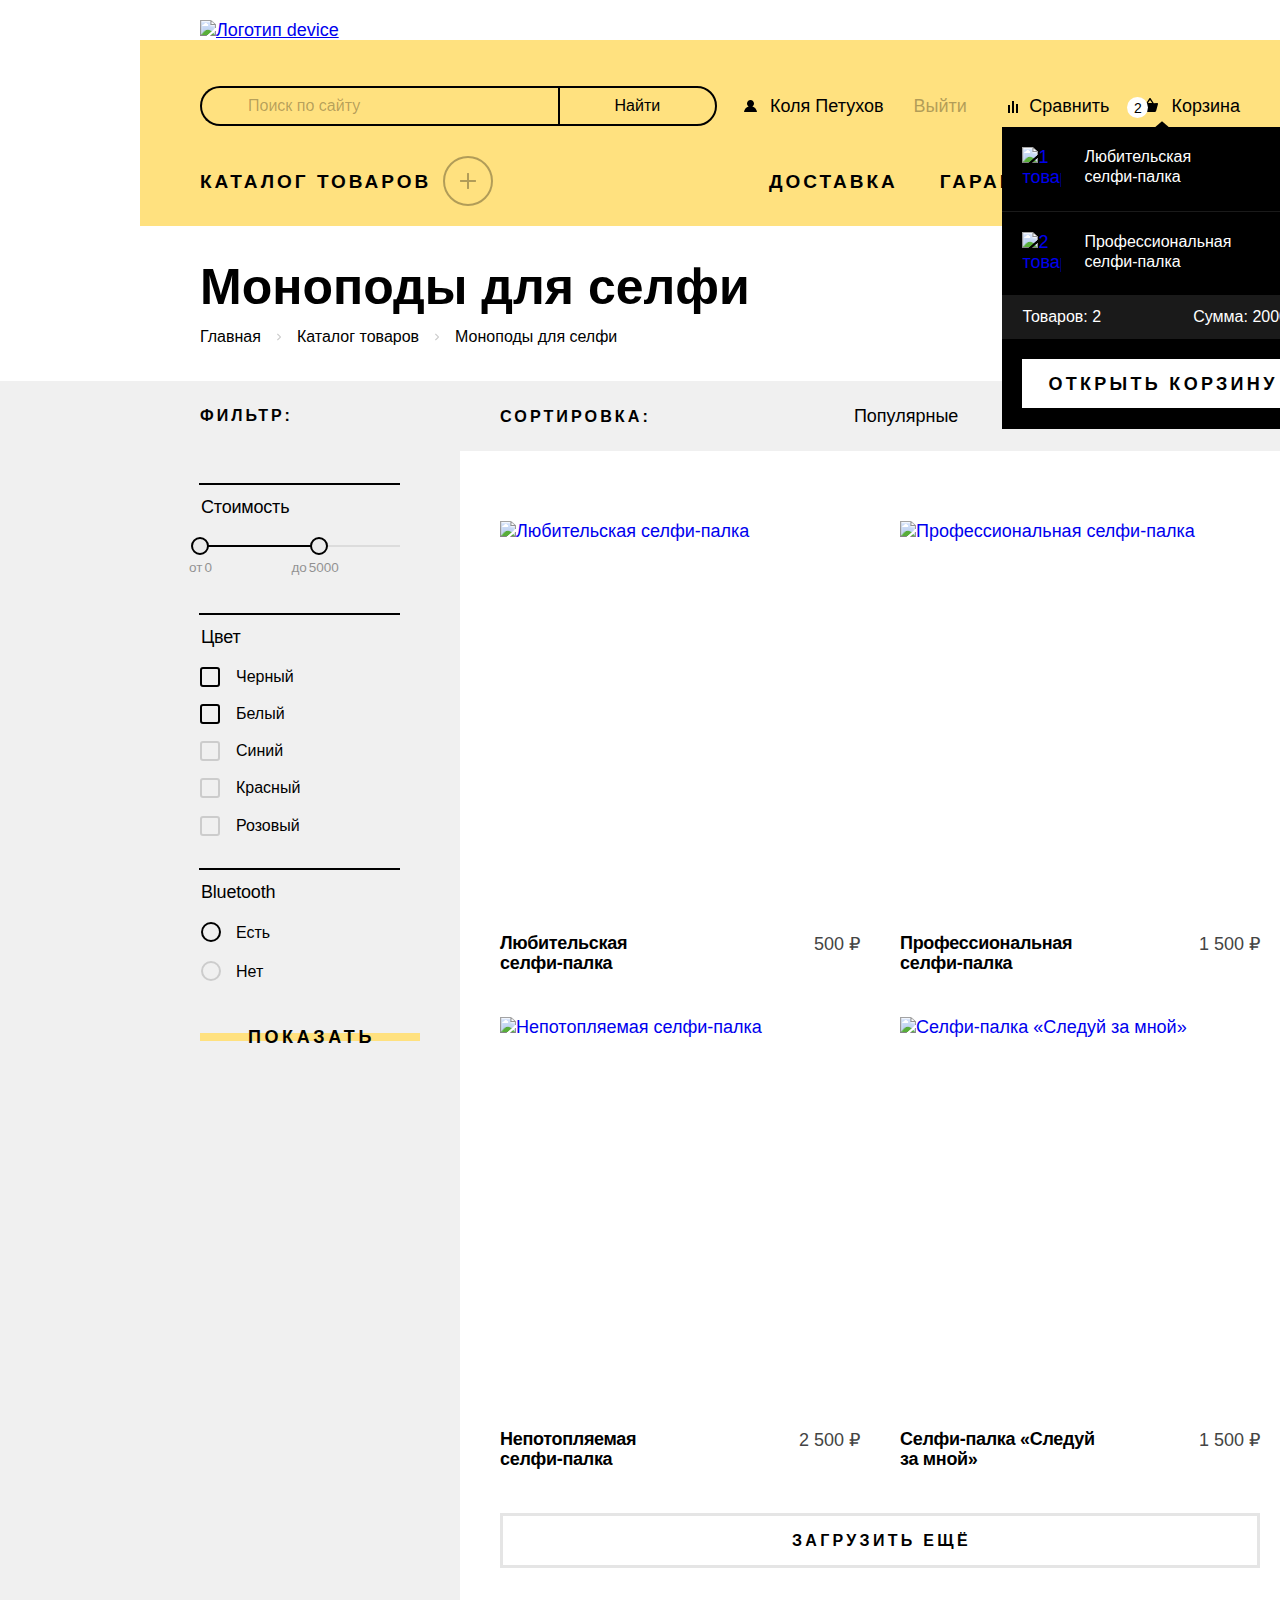
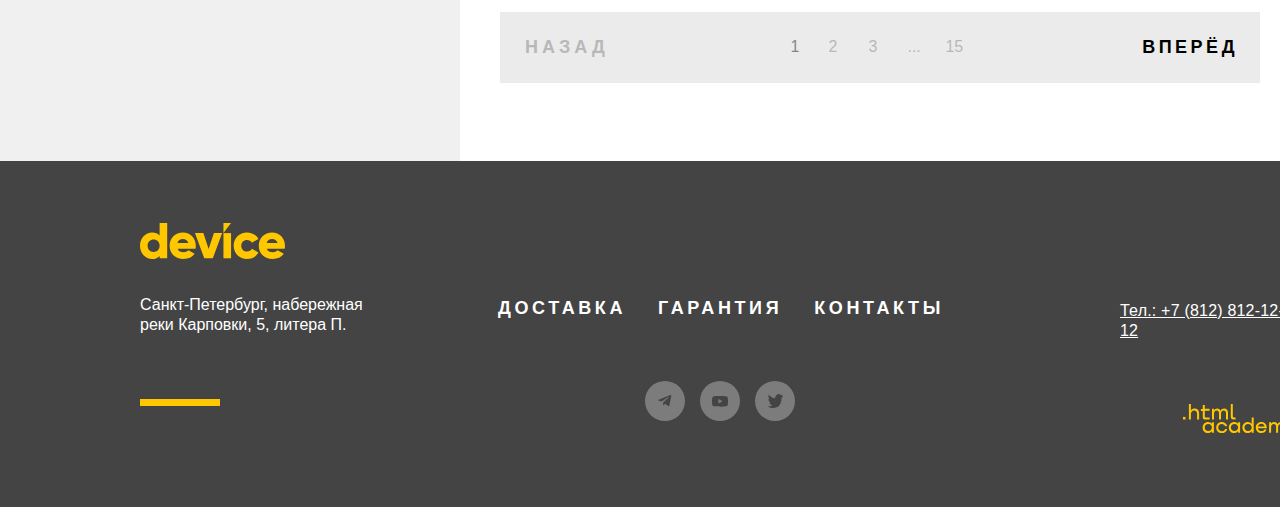
==== catalog.html @ 12e23ed6 "выровнил страницу каталога, модальное окно и поповер" ====
<!DOCTYPE html>
<html lang="ru">
  <head>
    <meta charset="UTF-8" />
    <title>Каталог</title>
    <link rel="stylesheet" href="styles/styles.css" />
    <link
      rel="icon"
      type="image/png"
      sizes="32x32"
      href="images/favicon-32x32.png"
    />
  </head>
  <body>
    <!-- Шапка сайта -->
    <div class="container">
      <header class="header catalog-header">
        <nav class="navigation">
          <a class="header-logo" href="index.html">
            <img
              src="images/logo-device.svg"
              width="145"
              height="36"
              alt="Логотип device"
            />
          </a>

          <!-- Поиск в меню -->
          <div class="first-menu-container">
            <form
              class="form-menu"
              action="https://echo.htmlacademy.ru/"
              method="post"
              autocomplete="off"
            >
              <input
                class="search-menu"
                type="search"
                placeholder="Поиск по сайту"
                name="search-menu"
                required
              />
              <button class="search-button" type="submit">Найти</button>
            </form>

            <!-- Войти -->
            <ul class="sign-in-list">
              <li class="sign-in-item">
                <a class="sign-in-link" href="#">
                  <svg
                    class="sign-in-icon"
                    width="13"
                    height="12"
                    viewBox="0 0 13 12"
                    fill="none"
                    xmlns="http://www.w3.org/2000/svg"
                    aria-label="Войти"
                  >
                    <path
                      d="M0 12H13C12.8 9.4 10.9 7.2 8.3 6.5C9.3 5.9 10 4.8 10 3.5C10 1.6 8.4 0 6.5 0C4.6 0 3 1.6 3 3.5C3 4.8 3.7 5.9 4.7 6.5C2.1 7.2 0.2 9.4 0 12Z"
                      fill="black"
                    />
                  </svg>
                  <span>Коля Петухов</span>
                </a>
              </li>
              <li class="sign-in-item">
                <a class="sign-in-link" href="#">Выйти</a>
              </li>
            </ul>

            <!-- Пользовательское меню -->
            <ul class="user-menu-list catalog--user-menu-list">
              <li class="user-menu-item">
                <a class="user-menu-link" href="#">
                  <svg
                    class="user-menu-icon"
                    width="10"
                    height="12"
                    viewBox="0 0 10 12"
                    fill="none"
                    xmlns="http://www.w3.org/2000/svg"
                    aria-label="Сравнить"
                  >
                    <path d="M6 0H4V12H6V0Z" fill="black" />
                    <path d="M2 4H0V12H2V4Z" fill="black" />
                    <path d="M10 3H8V12H10V3Z" fill="black" />
                  </svg>
                  <span class="user-menu-word">Сравнить</span>
                </a>
              </li>
              <li class="user-menu-item">
                <a class="user-menu-link" href="#">
                  <svg
                    class="user-menu-icon"
                    width="16"
                    height="14"
                    viewBox="0 0 16 14"
                    fill="none"
                    xmlns="http://www.w3.org/2000/svg"
                    aria-label="Корзина"
                  >
                    <path
                      d="M15.3 5L11.8 5.2L8.6 0.3C8.5 0.1 8.2 0 8 0C7.8 0 7.5 0.1 7.4 0.3L4.2 5.2H0.7C0.3 5.2 0 5.5 0 5.9C0 6 0 6 0 6.1L1.9 12.9C2.1 13.6 2.6 14 3.3 14H12.7C13.4 14 13.9 13.6 14.1 12.9L16 6C16 5.9 16 5.9 16 5.8C16 5.4 15.7 5 15.3 5ZM8 1.9L10.2 5.1H5.9L8 1.9Z"
                      fill="black"
                    />
                  </svg>
                  <span class="user-menu-word">Корзина</span>
                </a>

                <!-- Поповер корзины -->
                <div class="popover popover-cart popover-open">
                  <svg
                    class="popover-arrow"
                    width="14"
                    height="7"
                    viewBox="0 0 14 7"
                    fill="none"
                    xmlns="http://www.w3.org/2000/svg"
                    aria-label="стрелка поповера"
                  >
                    <path
                      d="M14 6.16675H0L7 0.166748L14 6.16675Z"
                      fill="black"
                    />
                  </svg>
                  <div class="popover-content">
                    <ul class="cart-items-list">
                      <li class="cart-item">
                        <a class="cart-link" href="#">
                          <img
                            class="cart-image"
                            src="images/product/product-1.jpg"
                            width="39"
                            height="42"
                            alt="1 товар"
                          />
                          <h2 class="cart-item-text">
                            Любительская селфи-палка
                          </h2>
                        </a>
                        <button class="cart-button-close" type="button">
                          <svg
                            width="10"
                            height="10"
                            viewBox="0 0 10 11"
                            fill="none"
                            xmlns="http://www.w3.org/2000/svg"
                            aria-label="убрать товар"
                          >
                            <path
                              d="M10 1.07584L9.09091 0.166748L5 4.25766L0.909091 0.166748L0 1.07584L4.09091 5.16675L0 9.25766L0.909091 10.1667L5 6.07584L9.09091 10.1667L10 9.25766L5.90909 5.16675L10 1.07584Z"
                              fill="white"
                            />
                          </svg>
                        </button>
                      </li>
                      <li class="cart-item">
                        <a class="cart-link" href="#">
                          <img
                            class="cart-image"
                            src="images/product/product-2.jpg"
                            width="39"
                            height="42"
                            alt="2 товар"
                          />
                          <h2 class="cart-item-text">
                            Профессиональная селфи-палка
                          </h2>
                        </a>
                        <button class="cart-button-close" type="button">
                          <svg
                            width="10"
                            height="10"
                            viewBox="0 0 10 11"
                            fill="none"
                            xmlns="http://www.w3.org/2000/svg"
                            aria-label="убрать товар"
                          >
                            <path
                              d="M10 1.07584L9.09091 0.166748L5 4.25766L0.909091 0.166748L0 1.07584L4.09091 5.16675L0 9.25766L0.909091 10.1667L5 6.07584L9.09091 10.1667L10 9.25766L5.90909 5.16675L10 1.07584Z"
                              fill="white"
                            />
                          </svg>
                        </button>
                      </li>
                    </ul>
                    <div class="popover-result">
                      <span class="popover-product">Товаров: 2</span>
                      <span class="popover-price">Сумма: 2000 ₽</span>
                    </div>
                    <div class="open-basket">
                      <a class="popover-button" href="#">Открыть корзину</a>
                    </div>
                  </div>
                </div>
              </li>
            </ul>
          </div>

          <!-- посмотреть еще товары -->
          <div class="second-menu-container">
            <ul class="toggler-list">
              <li class="toggler-item">
                <a class="toggler-link" href="#">
                  <span class="toggler-name">Каталог товаров</span>
                  <svg
                    class="toggler-icon"
                    width="16"
                    height="16"
                    viewBox="0 0 16 16"
                    fill="none"
                    xmlns="http://www.w3.org/2000/svg"
                    aria-label="посмотреть каталог товаров"
                  >
                    <path d="M16 7H9V0H7V7H0V9H7V16H9V9H16V7Z" fill="black" />
                  </svg>
                </a>
                <!-- подменю -->
                <div class="submenu-wrapper">
                  <ul class="submenu-list">
                    <li class="submenu-item">
                      <a class="submenu-link" href="#"
                        >Виртуальная реальность</a
                      >
                    </li>
                    <li class="submenu-item">
                      <a class="submenu-link" href="catalog.html">
                        Моноподы для селфи
                      </a>
                    </li>
                    <li class="submenu-item">
                      <a class="submenu-link" href="#">Экшн-камеры</a>
                    </li>
                  </ul>
                  <ul class="submenu-list">
                    <li class="submenu-item">
                      <a class="submenu-link" href="#"> Фитнес-браслеты </a>
                    </li>
                    <li class="submenu-item">
                      <a class="submenu-link" href="#">Умные часы</a>
                    </li>
                  </ul>
                  <ul class="submenu-list">
                    <li class="submenu-item">
                      <a class="submenu-link" href="#">Квадрокоптеры</a>
                    </li>
                  </ul>
                </div>
              </li>
            </ul>

            <!-- Меню навигации -->
            <ul class="navigation-menu catalog--navigation-menu">
              <li class="navigation-item">
                <a class="navigation-link" href="#">Доставка</a>
              </li>
              <li class="navigation-item">
                <a class="navigation-link" href="#">Гарантия</a>
              </li>
              <li class="navigation-item">
                <a class="navigation-link" href="#">Контакты</a>
              </li>
            </ul>
          </div>
        </nav>
      </header>
    </div>

    <!-- Основная структура страницы -->
    <main class="main main-inner">
      <!-- Каталог моноподы для селфи -->
      <header class="inner-header">
        <div class="container container-breadcrumbs">
          <!-- Хлебные крошки -->
          <h1 class="inner-header-title">Моноподы для селфи</h1>
          <ul class="breadcrumbs">
            <li class="breadcrumbs-item">
              <a class="breadcrumbs-link" href="index.html">Главная</a>
              <svg
                class="breadcrumbs-arrow"
                width="4"
                height="8"
                viewBox="0 0 4 8"
                fill="none"
                xmlns="http://www.w3.org/2000/svg"
                aria-label="стрелка на находящийся странице"
              >
                <g opacity="0.2" clip-path="url(#clip0_42087_364)">
                  <path
                    d="M3.79999 3.59995L0.799994 0.599951C0.599994 0.399951 0.299994 0.399951 0.0999939 0.599951C-6.10203e-06 0.799951 -6.10203e-06 1.19995 0.0999939 1.39995L2.69999 3.99995L0.0999939 6.59995C-6.10203e-06 6.79995 -6.10203e-06 7.09995 0.0999939 7.29995C0.199994 7.39995 0.399994 7.49995 0.499994 7.49995C0.599994 7.49995 0.799994 7.39995 0.899994 7.39995L3.89999 4.39995C3.89999 4.29995 3.99999 4.09995 3.99999 3.99995C3.99999 3.89995 3.89999 3.69995 3.79999 3.59995Z"
                    fill="black"
                  />
                </g>
                <defs>
                  <clipPath id="clip0_42087_364">
                    <rect
                      width="4"
                      height="7"
                      fill="white"
                      transform="translate(0 0.5)"
                    />
                  </clipPath>
                </defs>
              </svg>
            </li>
            <li class="breadcrumbs-item">
              <a class="breadcrumbs-link" href="#">Каталог товаров</a>
              <svg
                class="breadcrumbs-arrow"
                width="4"
                height="8"
                viewBox="0 0 4 8"
                fill="none"
                xmlns="http://www.w3.org/2000/svg"
                aria-label="стрелка на находящийся странице"
              >
                <g opacity="0.2" clip-path="url(#clip0_42087_364)">
                  <path
                    d="M3.79999 3.59995L0.799994 0.599951C0.599994 0.399951 0.299994 0.399951 0.0999939 0.599951C-6.10203e-06 0.799951 -6.10203e-06 1.19995 0.0999939 1.39995L2.69999 3.99995L0.0999939 6.59995C-6.10203e-06 6.79995 -6.10203e-06 7.09995 0.0999939 7.29995C0.199994 7.39995 0.399994 7.49995 0.499994 7.49995C0.599994 7.49995 0.799994 7.39995 0.899994 7.39995L3.89999 4.39995C3.89999 4.29995 3.99999 4.09995 3.99999 3.99995C3.99999 3.89995 3.89999 3.69995 3.79999 3.59995Z"
                    fill="black"
                  />
                </g>
                <defs>
                  <clipPath id="clip0_42087_364">
                    <rect
                      width="4"
                      height="7"
                      fill="white"
                      transform="translate(0 0.5)"
                    />
                  </clipPath>
                </defs>
              </svg>
            </li>
            <li class="breadcrumbs-item">
              <a class="breadcrumbs-link" href="#">Моноподы для селфи</a>
              <svg
                class="breadcrumbs-arrow"
                width="4"
                height="8"
                viewBox="0 0 4 8"
                fill="none"
                xmlns="http://www.w3.org/2000/svg"
                aria-label="стрелка на находящийся странице"
              >
                <g opacity="0.2" clip-path="url(#clip0_42087_364)">
                  <path
                    d="M3.79999 3.59995L0.799994 0.599951C0.599994 0.399951 0.299994 0.399951 0.0999939 0.599951C-6.10203e-06 0.799951 -6.10203e-06 1.19995 0.0999939 1.39995L2.69999 3.99995L0.0999939 6.59995C-6.10203e-06 6.79995 -6.10203e-06 7.09995 0.0999939 7.29995C0.199994 7.39995 0.399994 7.49995 0.499994 7.49995C0.599994 7.49995 0.799994 7.39995 0.899994 7.39995L3.89999 4.39995C3.89999 4.29995 3.99999 4.09995 3.99999 3.99995C3.99999 3.89995 3.89999 3.69995 3.79999 3.59995Z"
                    fill="black"
                  />
                </g>
                <defs>
                  <clipPath id="clip0_42087_364">
                    <rect
                      width="4"
                      height="7"
                      fill="white"
                      transform="translate(0 0.5)"
                    />
                  </clipPath>
                </defs>
              </svg>
            </li>
          </ul>
        </div>
      </header>

      <!-- Фильтр каталога -->
      <section class="catalog-products">
        <div class="container catalog-products-container">
          <div class="filter-container">
            <h2 class="filter-title">Фильтр:</h2>
            <form
              class="form-filter"
              action="https://echo.htmlacademy.ru/"
              method="post"
            >
              <fieldset class="filter-group">
                <legend class="filter-group-title">Стоимость</legend>
                <div class="range">
                  <div class="range-scale">
                    <div class="range-bar" style="left: 0px; width: 119px">
                      <button class="range-toggle toggle-min" type="button">
                        <span class="visually-hidden"
                          >Изменить минимальную цену.</span
                        >
                      </button>
                      <button class="range-toggle toggle-max" type="button">
                        <span class="visually-hidden"
                          >Изменить максимальную цену.</span
                        >
                      </button>
                    </div>
                  </div>

                  <div class="range-wrapper-inputs">
                    <label class="catalog-filter-label">
                      от
                      <input
                        class="range-input"
                        type="number"
                        value="0"
                        name="min-price"
                      />
                    </label>
                    <label class="catalog-filter-label">
                      до
                      <input
                        class="range-input"
                        type="number"
                        value="5000"
                        name="max-price"
                      />
                    </label>
                  </div>
                </div>
              </fieldset>

              <fieldset class="filter-group">
                <legend class="filter-group-title">Цвет</legend>
                <ul class="filter-color-list">
                  <li class="filter-color-item">
                    <label class="control">
                      <input
                        class="control-input"
                        type="checkbox"
                        name="black"
                        checked
                      />
                      <span class="control-mark"></span>
                      <span class="control-label">Черный</span>
                    </label>
                  </li>
                  <li class="filter-color-item">
                    <label class="control">
                      <input
                        class="control-input"
                        type="checkbox"
                        name="white"
                        checked
                      />
                      <span class="control-mark"></span>
                      <span class="control-label">Белый</span>
                    </label>
                  </li>
                  <li class="filter-color-item">
                    <label class="control">
                      <input
                        class="control-input"
                        type="checkbox"
                        name="blue"
                      />
                      <span class="control-mark"></span>
                      <span class="control-label">Синий</span>
                    </label>
                  </li>
                  <li class="filter-color-item">
                    <label class="control">
                      <input class="control-input" type="checkbox" name="red" />
                      <span class="control-mark"></span>
                      <span class="control-label">Красный</span>
                    </label>
                  </li>
                  <li class="filter-color-item">
                    <label class="control">
                      <input
                        class="control-input"
                        type="checkbox"
                        name="pink"
                      />
                      <span class="control-mark"></span>
                      <span class="control-label">Розовый</span>
                    </label>
                  </li>
                </ul>
              </fieldset>

              <fieldset class="filter-group">
                <legend class="filter-group-title">Bluetooth</legend>
                <ul class="filter-bluetooth-list">
                  <li class="filter-bluetooth-item">
                    <label class="control">
                      <input
                        class="control-input control-input-bluetooth"
                        type="radio"
                        name="bluetooth"
                        value="Есть"
                        checked
                      />
                      <span class="control-switch"></span>
                      <span class="control-label">Есть</span>
                    </label>
                  </li>
                  <li class="filter-bluetooth-item">
                    <label class="control">
                      <input
                        class="control-input control-input-bluetooth"
                        type="radio"
                        name="bluetooth"
                        value="Нет"
                      />
                      <span class="control-switch"></span>
                      <span class="control-label">Нет</span>
                    </label>
                  </li>
                </ul>
              </fieldset>
              <button class="button-filter button--animated" type="submit">
                <span>Показать</span>
              </button>
            </form>
          </div>

          <!-- Сортировка товаров -->
          <div class="catalog-right-column">
            <div class="sorting-container">
              <h2 class="sorting-title">Сортировка:</h2>
              <div class="select sorting-type">
                <select class="select-control" aria-label="Сортировка">
                  <option value="popular">Популярные</option>
                  <option value="cheap">Дешевые</option>
                  <option value="expensive">Дорогие</option>
                </select>
              </div>

              <div class="sorting-container-buttons">
                <a class="button-prev" href="#">
                  <span class="visually-hidden">Назад</span>
                  <svg
                    width="12"
                    height="10"
                    viewBox="0 0 12 10"
                    fill="none"
                    xmlns="http://www.w3.org/2000/svg"
                    aria-label="назад"
                  >
                    <path d="M6 0L11.5 10H0.5" fill="black" />
                  </svg>
                </a>
                <a class="button-next" href="#">
                  <span class="visually-hidden">Вперед</span>
                  <svg
                    width="12"
                    height="10"
                    viewBox="0 0 12 10"
                    fill="none"
                    xmlns="http://www.w3.org/2000/svg"
                    aria-label="вперед"
                  >
                    <path d="M6 10L0.499999 9.61651e-07L11.5 0" fill="black" />
                  </svg>
                </a>
              </div>
            </div>

            <!-- Различные товары -->
            <div class="product-container">
              <ul class="product-list">
                <li class="product-card">
                  <a class="product-link" href="#">
                    <img
                      class="product-image"
                      src="images/product/product-1.jpg"
                      width="360"
                      height="380"
                      alt="Любительская селфи-палка"
                      decoding="async"
                    />
                    <div class="overlay--product">
                      <span class="button-image-product button--animated">
                        Подробнее
                      </span>
                    </div>

                    <h3 class="product-title">
                      Любительская<br />
                      селфи-палка
                    </h3>

                    <span class="product-card-price">500 ₽</span>
                  </a>
                </li>
                <li class="product-card">
                  <a class="product-link" href="#">
                    <img
                      class="product-image"
                      src="images/product/product-2.jpg"
                      width="360"
                      height="380"
                      alt="Профессиональная селфи-палка"
                      decoding="async"
                    />
                    <div class="overlay--product">
                      <span class="button-image-product button--animated">
                        Подробнее
                      </span>
                    </div>

                    <h3 class="product-title">Профессиональная селфи-палка</h3>

                    <span class="product-card-price">1 500 ₽</span>
                  </a>
                </li>
                <li class="product-card">
                  <a class="product-link" href="#">
                    <img
                      class="product-image"
                      src="images/product/product-3.jpg"
                      width="360"
                      height="380"
                      alt="Непотопляемая селфи-палка"
                      decoding="async"
                    />
                    <div class="overlay--product">
                      <span class="button-image-product button--animated">
                        Подробнее
                      </span>
                    </div>

                    <h3 class="product-title">
                      Непотопляемая<br />
                      селфи-палка
                    </h3>

                    <span class="product-card-price">2 500 ₽</span>
                  </a>
                </li>
                <li class="product-card">
                  <a class="product-link" href="#">
                    <img
                      class="product-image"
                      src="images/product/product-4.jpg"
                      width="360"
                      height="380"
                      alt="Селфи-палка «Следуй за мной»"
                      decoding="async"
                    />
                    <div class="overlay--product">
                      <span class="button-image-product button--animated">
                        Подробнее
                      </span>
                    </div>

                    <h3 class="product-title">Селфи-палка «Следуй за мной»</h3>

                    <span class="product-card-price">1 500 ₽</span>
                  </a>
                </li>
              </ul>
              <button class="button product-show-more" type="button">
                <span>Загрузить ещё</span>
              </button>

              <!-- Пагинация -->
              <div class="pagination-container">
                <a class="pagination-prev" href="#">Назад</a>
                <ul class="pagination">
                  <li class="pagination-item">
                    <a class="pagination-current" href="#">1</a>
                  </li>
                  <li class="pagination-item">
                    <a class="pagination-link" href="#">2</a>
                  </li>
                  <li class="pagination-item">
                    <a class="pagination-link" href="#">3</a>
                  </li>
                  <li class="pagination-item">
                    <a class="pagination-link" href="#">...</a>
                  </li>
                  <li class="pagination-item">
                    <a class="pagination-link" href="#">15</a>
                  </li>
                </ul>
                <a class="pagination-next" href="#">Вперёд</a>
              </div>
            </div>
          </div>
        </div>
      </section>
    </main>
    <!-- подвал сайта -->
    <footer class="page-footer">
      <div class="container footer-container">
        <!-- Адрес сайта -->
        <section class="footer-address">
          <h2 class="visually-hidden">Логотип сайта</h2>
          <a class="footer-device-link" href="#">
            <svg
              width="145"
              height="36"
              viewBox="0 0 145 36"
              fill="none"
              xmlns="http://www.w3.org/2000/svg"
              aria-label="Логотип Девайс"
            >
              <path
                d="M27.2187 0V35.3H19.6135V32.9C17.9123 34.8 15.5107 36 12.1083 36C5.50379 36 0 30.2 0 22.7C0 15.2 5.50379 9.4 12.1083 9.4C15.5107 9.4 18.0124 10.6 19.6135 12.5V0H27.2187ZM19.6135 22.7C19.6135 18.9 17.1118 16.5 13.6094 16.5C10.107 16.5 7.60523 18.9 7.60523 22.7C7.60523 26.5 10.107 28.9 13.6094 28.9C17.1118 28.8 19.6135 26.5 19.6135 22.7Z"
                fill="#FFC700"
              />
              <path
                d="M43.7302 29.1999C45.8316 29.1999 47.5328 28.3999 48.5335 27.2999L54.6377 30.7999C52.136 34.1999 48.4334 35.9999 43.6301 35.9999C35.0242 35.9999 29.6205 30.1999 29.6205 22.6999C29.6205 15.1999 35.0242 9.3999 43.0297 9.3999C50.4348 9.3999 55.8385 15.0999 55.8385 22.6999C55.8385 23.7999 55.7385 24.7999 55.5383 25.6999H37.626C38.6267 28.2999 40.9283 29.1999 43.7302 29.1999ZM48.3334 20.0999C47.5328 17.1999 45.2312 16.0999 42.9296 16.0999C40.0276 16.0999 38.1263 17.4999 37.4259 20.0999H48.3334Z"
                fill="#FFC700"
              />
              <path
                d="M82.1564 10.1001L72.85 35.3001H64.2441L54.9377 10.1001H63.3435L68.6471 26.1001L73.9508 10.1001C73.9508 10.1001 82.1564 10.1001 82.1564 10.1001Z"
                fill="#FFC700"
              />
              <path
                d="M83.4574 10.1001H91.0626V35.3001H83.4574V10.1001Z"
                fill="#FFC700"
              />
              <path
                d="M93.6646 22.6999C93.6646 15.1999 99.3685 9.3999 107.074 9.3999C111.977 9.3999 116.28 11.9999 118.482 15.8999L111.877 19.6999C110.976 17.8999 109.175 16.8999 106.974 16.8999C103.671 16.8999 101.27 19.2999 101.27 22.6999C101.27 26.1999 103.671 28.4999 106.974 28.4999C109.175 28.4999 111.077 27.3999 111.877 25.6999L118.482 29.4999C116.38 33.3999 112.077 35.9999 107.074 35.9999C99.3685 35.9999 93.6646 30.1999 93.6646 22.6999Z"
                fill="#FFC700"
              />
              <path
                d="M132.892 29.1999C134.993 29.1999 136.694 28.3999 137.695 27.2999L143.799 30.7999C141.297 34.1999 137.595 35.9999 132.792 35.9999C124.186 35.9999 118.782 30.1999 118.782 22.6999C118.782 15.1999 124.286 9.3999 132.191 9.3999C139.596 9.3999 145 15.0999 145 22.6999C145 23.7999 144.9 24.7999 144.7 25.6999H126.787C127.788 28.2999 130.09 29.1999 132.892 29.1999ZM137.595 20.0999C136.794 17.1999 134.493 16.0999 132.191 16.0999C129.289 16.0999 127.388 17.4999 126.687 20.0999H137.595Z"
                fill="#FFC700"
              />
              <path d="M83.4574 0V10.1L91.0626 0H83.4574Z" fill="#FFC700" />
            </svg>
          </a>
          <address class="footer-address">
            <p class="footer-address-text">
              Санкт-Петербург, набережная реки Карповки, 5, литера П.
            </p>
          </address>

          <div class="yellow-stick"></div>
        </section>
        <!-- Меню подвала -->
        <section class="footer-menu">
          <h2 class="visually-hidden">Меню</h2>
          <ul class="footer-menu-list">
            <li class="footer-menu-item">
              <a class="footer-menu-link" href="#">Доставка</a>
            </li>
            <li class="footer-menu-item">
              <a class="footer-menu-link" href="#">Гарантия</a>
            </li>
            <li class="footer-menu-item">
              <a class="footer-menu-link" href="#">Контакты</a>
            </li>
          </ul>
          <!-- Социальные сети  -->
          <h2 class="visually-hidden">Социальные сети</h2>
          <ul class="footer-social-list">
            <li class="footer-social-item">
              <a
                class="footer-social-link"
                href="https://t.me/htmlacademy"
                rel="nofollow"
              >
                <span class="visually-hidden">Телеграм</span>
                <svg
                  width="14"
                  height="12"
                  viewBox="0 0 14 12"
                  fill="none"
                  xmlns="http://www.w3.org/2000/svg"
                  aria-label="Телеграм"
                >
                  <path
                    d="M12.4431 0.0735832L0.623071 4.63158C-0.183596 4.95558 -0.178929 5.40558 0.475071 5.60625L3.50974 6.55292L10.5311 2.12292C10.8631 1.92092 11.1664 2.02958 10.9171 2.25092L5.2284 7.38492H5.22707L5.2284 7.38558L5.01907 10.5136C5.32574 10.5136 5.46107 10.3729 5.63307 10.2069L7.10707 8.77358L10.1731 11.0382C10.7384 11.3496 11.1444 11.1896 11.2851 10.5149L13.2977 1.02958C13.5037 0.203583 12.9824 -0.170417 12.4431 0.0735832Z"
                    fill="#444444"
                  />
                </svg>
              </a>
            </li>
            <li class="footer-social-item">
              <a
                class="footer-social-link"
                href="https://www.youtube.com/user/htmlacademyru"
                rel="nofollow"
              >
                <span class="visually-hidden">Ютуб</span>
                <svg
                  width="16"
                  height="11"
                  viewBox="0 0 16 11"
                  fill="none"
                  xmlns="http://www.w3.org/2000/svg"
                  aria-label="Ютуб"
                >
                  <path
                    d="M15.6671 1.67464C15.5765 1.35146 15.4 1.05887 15.1564 0.827973C14.9059 0.589975 14.5989 0.41973 14.2644 0.333306C13.0124 0.00330585 7.99641 0.00330593 7.99641 0.00330593C5.9053 -0.0204856 3.8147 0.0841556 1.73641 0.316639C1.40187 0.409448 1.09545 0.583497 0.844411 0.823306C0.597745 1.06064 0.419078 1.35331 0.325745 1.67397C0.10154 2.8818 -0.00739387 4.1082 0.000411455 5.33664C-0.00758854 6.56397 0.101078 7.78997 0.325745 8.99931C0.417078 9.31864 0.595078 9.60997 0.842411 9.84531C1.08974 10.0806 1.39774 10.2506 1.73641 10.3406C3.00508 10.67 7.99641 10.67 7.99641 10.67C10.0902 10.6938 12.1835 10.5892 14.2644 10.3566C14.5989 10.2702 14.9059 10.1 15.1564 9.86197C15.3999 9.63112 15.5762 9.33849 15.6664 9.01531C15.8965 7.80794 16.0083 6.58103 16.0004 5.35197C16.0177 4.11771 15.906 2.88502 15.6671 1.67397V1.67464ZM6.40174 7.61931V3.05464L10.5751 5.33731L6.40174 7.61931Z"
                    fill="#444444"
                  />
                </svg>
              </a>
            </li>
            <li class="footer-social-item">
              <a
                class="footer-social-link"
                href="https://twitter.com/htmlacademy_ru"
                rel="nofollow"
              >
                <span class="visually-hidden">Твиттер</span>
                <svg
                  width="15"
                  height="15"
                  viewBox="0 0 15 15"
                  fill="none"
                  xmlns="http://www.w3.org/2000/svg"
                  aria-label="Твиттер"
                >
                  <path
                    d="M9.7 0.155143C11.2 -0.344857 12.3 0.455143 12.9 1.25514C13.4 1.05514 14 0.855143 14.6 0.655143C14.6 1.45514 14.1 2.05514 13.8 2.25514C14.5 2.45514 15 1.85514 15 1.85514C14.9 2.75514 14.1 3.55514 13.6 3.75514C13.4 10.0551 10.8 14.1551 4.7 14.0551C4.2 14.0551 4.8 14.0551 4.3 14.0551C4 14.0551 0.6 13.6551 0 12.2551C2 12.4551 3.4 11.8551 4.1 11.1551C3.3 10.8551 1.7 10.7551 1.5 8.35514C1.8 8.55514 2 8.65514 2.6 8.55514C1.5 7.75514 0.3 7.05514 0.4 5.05514C0.7 5.35514 1.3 5.55514 1.6 5.45514C1 5.25514 -0.2 2.35514 0.8 0.855143C2.4 2.55514 4.1 4.25514 7.1 4.35514C7.3 2.25514 8.1 0.855143 9.7 0.155143Z"
                    fill="#444444"
                  />
                </svg>
              </a>
            </li>
          </ul>
        </section>
        <!-- Номер телефона -->
        <div class="footer-contacts-phone">
          <h2 class="visually-hidden">Номер телефона</h2>
          <a class="footer-phone" href="tel:88128121212"
            >Тел.: +7 (812) 812-12-12</a
          >
          <h2 class="visually-hidden">Логотип "html academy"</h2>
          <a class="footer-htmlacademy-link" href="index.html">
            <svg
              width="115"
              height="33"
              viewBox="0 0 115 33"
              fill="none"
              xmlns="http://www.w3.org/2000/svg"
              aria-label="Логотип html academy"
            >
              <path d="M0 12.9V15.5H2.5V12.9H0Z" fill="#FFC700" />
              <path
                d="M11.6 4.5C10 4.5 8.8 5.2 8 6.2H7.9V0H5.9V15.5H7.9V10.2C7.9 8.1 9.2 6.6 11.2 6.6C13 6.6 14.1 8 14.1 9.8V15.5H16.1V9.4C16.2 6.4 14.3 4.5 11.6 4.5Z"
                fill="#FFC700"
              />
              <path
                d="M26.6 4.8H21.8V1.1H19.8V4.9H17.9V6.9H19.8V12.9C19.8 14.6 20.8 15.6 22.5 15.6H26.6V13.6H22.9C22.2 13.6 21.8 13.2 21.8 12.5V6.8H26.6V4.8Z"
                fill="#FFC700"
              />
              <path
                d="M41.1 4.6C39.5 4.6 38.2 5.4 37.6 6.7H37.5C36.9 5.5 35.7 4.6 34.1 4.6C32.7 4.6 31.6 5.4 31 6.4H30.9V4.8H29V15.4H31V10C31 8 32 6.5 33.6 6.5C35.1 6.5 36 7.5 36 9.1V15.4H38V9.8C38 7.4 39.4 6.5 40.6 6.5C42.1 6.5 43 7.5 43 9.1V15.4H45V8.9C45.1 6.4 43.6 4.6 41.1 4.6Z"
                fill="#FFC700"
              />
              <path
                d="M47.8 12.7C47.8 14.4 48.8 15.4 50.6 15.4H52.6V13.4H50.9C50.2 13.4 49.8 13 49.8 12.3V0H47.8V12.7Z"
                fill="#FFC700"
              />
              <path
                d="M28.9 19.7C28 18.6 26.7 17.9 25 17.9C21.9 17.9 19.6 20.2 19.6 23.5C19.6 26.8 21.9 29.1 25 29.1C26.8 29.1 28 28.3 28.8 27.2H28.9V28.8H30.9V18.2H28.9V19.7ZM25.3 27.1C23.1 27.1 21.7 25.5 21.7 23.5C21.7 21.5 23.1 19.9 25.3 19.9C27.5 19.9 28.9 21.5 28.9 23.5C28.9 25.4 27.5 27.1 25.3 27.1Z"
                fill="#FFC700"
              />
              <path
                d="M44.2 22C43.7 19.6 41.6 17.9 38.8 17.9C35.4 17.9 33.2 20.4 33.2 23.5C33.2 26.6 35.4 29.1 38.8 29.1C41.6 29.1 43.7 27.3 44.2 24.9H42.1C41.7 26.2 40.4 27.2 38.8 27.2C36.6 27.2 35.2 25.6 35.2 23.6C35.2 21.6 36.6 20 38.8 20C40.4 20 41.6 21 42.1 22.2H44.2V22Z"
                fill="#FFC700"
              />
              <path
                d="M55.1 19.7C54.2 18.6 52.9 17.9 51.2 17.9C48.1 17.9 45.8 20.2 45.8 23.5C45.8 26.8 48.1 29.1 51.2 29.1C53 29.1 54.2 28.3 55 27.2H55.1V28.8H57.1V18.2H55.1V19.7ZM51.5 27.1C49.3 27.1 47.9 25.5 47.9 23.5C47.9 21.5 49.3 19.9 51.5 19.9C53.7 19.9 55.1 21.5 55.1 23.5C55.1 25.4 53.6 27.1 51.5 27.1Z"
                fill="#FFC700"
              />
              <path
                d="M68.7 19.8C67.8 18.7 66.5 17.9 64.8 17.9C61.7 17.9 59.4 20.2 59.4 23.5C59.4 26.8 61.6 29.1 64.8 29.1C66.5 29.1 67.8 28.3 68.6 27.3H68.7V28.8H70.7V13.4H68.7V19.8ZM65.1 27.1C62.9 27.1 61.5 25.5 61.5 23.5C61.5 21.5 62.9 19.9 65.1 19.9C67.3 19.9 68.7 21.5 68.7 23.5C68.6 25.5 67.2 27.1 65.1 27.1Z"
                fill="#FFC700"
              />
              <path
                d="M78.3 17.9C75 17.9 72.8 20.4 72.8 23.5C72.8 26.5 74.9 29.1 78.3 29.1C80.8 29.1 82.8 27.8 83.5 25.5H81.4C80.9 26.5 79.8 27.1 78.4 27.1C76.5 27.1 75.1 25.8 75 24.2H83.8C84 20.6 81.8 17.9 78.3 17.9ZM78.3 19.8C80 19.8 81.3 20.8 81.6 22.4H75.1C75.4 20.9 76.6 19.8 78.3 19.8Z"
                fill="#FFC700"
              />
              <path
                d="M98.2 17.9C96.6 17.9 95.3 18.7 94.6 19.9H94.5C93.9 18.7 92.7 17.9 91.1 17.9C89.7 17.9 88.6 18.6 88 19.7V18.2H86.1V28.8H88.1V23.4C88.1 21.4 89.1 20 90.7 19.9C92.2 19.9 93.1 20.9 93.1 22.5V28.8H95.1V23.2C95.1 20.8 96.5 19.9 97.7 19.9C99.2 19.9 100.1 20.9 100.1 22.5V28.8H102.1V22.3C102.2 19.7 100.7 17.9 98.2 17.9Z"
                fill="#FFC700"
              />
              <path
                d="M109.4 27L105.8 18.1H103.6L108.4 29.7C108.1 30.6 107.7 30.9 106.7 30.9H104.2V32.9H106.7C108.5 32.9 109.5 32.1 110.2 30.3L114.9 18.1H112.8L109.4 27Z"
                fill="#FFC700"
              />
            </svg>
          </a>
        </div>
      </div>
    </footer>
  </body>
</html>
---- styles/styles.css ----
@font-face {
  font-family: "raleway";
  src: url("../fonts/raleway/raleway-800.woff2") format("woff2");
  font-weight: 800;
  font-style: normal;
  font-display: swap;
}

@font-face {
  font-family: "rubik";
  src: url("../fonts/rubik/rubik-400.woff2") format("woff2");
  font-weight: 400;
  font-style: normal;
  font-display: swap;
}

@font-face {
  font-family: "rubik";
  src: url("../fonts/rubik/rubik-700.woff2") format("woff2");
  font-weight: 700;
  font-style: normal;
  font-display: swap;
}

html {
  height: 100%;
}

body {
  margin: 0;
  min-width: 1440px;
  min-height: 100vh;
  display: flex;
  flex-direction: column;
  font-family: "raleway", sans-serif, "arial";
  font-size: 18px;
  line-height: 20px;
  color: #000000;
  background-color: #ffffff;
}

.visually-hidden {
  position: absolute;
  width: 1px;
  height: 1px;
  margin: -1px;
  border: 0;
  padding: 0;
  white-space: nowrap;
  clip-path: inset(100%);
  clip: rect(0 0 0 0);
  overflow: hidden;
}

.container {
  margin: 0 auto;
  width: 1160px;
}

/* Шапка сайта */
.header {
  margin-top: 40px;
  background-color: #ffe17f;
  color: #000000;
  min-height: 186px;
}

.main-header {
  min-height: 300px;
}

.navigation {
  margin: 0 auto;
  display: flex;
  flex-direction: column;
  width: 1040px;
  flex-wrap: wrap;
}

.header-logo {
  display: block;
  width: 145px;
  height: 36px;
  position: absolute;
  top: 20px;
}

.header-logo:hover {
  opacity: 60%;
}

.header-logo:active {
  opacity: 30%;
}

.header-logo:focus-visible {
  outline: 2px solid #af4fff;
}

/* Поиск в меню */
.first-menu-container {
  margin-top: 46px;
  margin-bottom: 30px;
  display: flex;
  min-height: 40px;
  align-items: center;
}

.form-menu {
  display: flex;
  width: 517px;
  margin-right: 27px;
  align-self: flex-start;
}

.search-menu {
  padding: 10px 48px;
  padding-left: 46px;
  border: 2px solid #000000;
  border-right: none;
  border-radius: 50px 0 0 50px;
  background-color: transparent;
  width: 359px;
  height: 40px;

  background-image: url("../images/search-icon.svg");
  background-repeat: no-repeat;
  background-position: 15px 10px;

  font-family: "rubik", sans-serif;
  font-size: 16px;
  font-weight: 400;
  line-height: 20px;
}

.search-menu::placeholder {
  color: rgba(0, 0, 0, 0.3);
}

.search-menu:focus-visible {
  outline: 2px solid #af4fff;
  outline-offset: 2px;
  border-right: 2px solid #000000;
}

.search-menu:disabled {
  opacity: 30%;
}

.search-button {
  padding: 0;
  display: block;
  width: 160px;
  border: 2px solid #000000;
  cursor: pointer;
  border-radius: 0 50px 50px 0;
  background-color: transparent;

  font-size: 16px;
  line-height: 20px;
  text-align: center;
}

.search-button:hover {
  color: #ffffff;
  background-color: #000000;
  border: 2px solid #000000;
}

.search-button:active {
  color: rgba(255, 255, 255, 0.3);
}

.search-button:focus-visible {
  outline: 2px solid #af4fff;
  outline-offset: 3px;
}

.search-button:disabled {
  opacity: 30%;
  pointer-events: none;
}

/* Войти */
.sign-in-list {
  margin: 0;
  margin-top: 5px;
  padding: 0;
  width: 232px;
  display: flex;
  flex-wrap: wrap;
  align-self: flex-start;
  list-style: none;
  gap: 10px 30px;
}

.index--sing-in {
  width: unset;
}

.sign-in-item:nth-child(2) {
  opacity: 30%;
}

.sign-in-link {
  position: relative;
}

.sign-in-link:hover {
  opacity: 60%;
}

.sign-in-link:active {
  opacity: 30%;
}

.sign-in-link:focus-visible {
  outline: 2px solid #af4fff;
}

.sign-in-item:nth-child(1n) {
  margin-left: 0;
}

.sign-in-icon {
  position: absolute;
  top: 0;
  bottom: 0;
  right: 0;
  left: 0;
}

.sign-in-link .sign-in-icon {
  right: auto;
  left: 0;
  margin: auto 0;
}

.sign-in-link span {
  padding-left: 26px;
}

/* Пользовательское меню */
.user-menu-list {
  margin: 0;
  margin-left: auto;
  justify-content: flex-end;
  padding: 0;
  width: 266px;
  display: flex;
  flex-wrap: wrap;
  list-style: none;
  gap: 10px 35px;
}

.index--user-menu-list {
  width: unset;
}

.user-menu-item:nth-child(2) {
  margin-right: 2px;
  position: relative;
}

.index--user-menu-list .user-menu-item:nth-child(2) {
  margin-right: 0px;
}

.user-menu-icon {
  position: absolute;
  top: 5px;
  left: 0;
}

.user-menu-item:nth-child(2) .user-menu-icon {
  top: 2px;
  left: -2px;
}

.user-menu-link {
  position: relative;
}

.user-menu-word {
  padding-left: 21px;
}

.user-menu-item:nth-child(2) .user-menu-word {
  padding-left: 27px;
}

.user-menu-link:hover {
  opacity: 60%;
}

.user-menu-link:active {
  opacity: 30%;
}

.user-menu-link:focus-visible {
  outline: 2px solid #af4fff;
  outline-offset: 4px;
}

.user-menu-item:nth-child(2) .user-menu-word::before {
  content: "2";
  display: flex;
  justify-content: center;
  align-items: center;
  width: 21px;
  height: 21px;
  background-color: #ffffff;
  position: absolute;
  top: 1px;
  left: -17px;
  border-radius: 50%;
  font-size: 14px;
}

/* Поповер корзины */
.popover {
  position: absolute;
  top: 36px;
  left: -142px;
  z-index: 3;
  display: none;
}

.popover-open {
  display: block;
}

.popover-arrow {
  display: block;
  margin: 0 auto;
  position: absolute;
  top: -6px;
  left: 153px;
}

.popover-content {
  width: 320px;
  min-height: 301px;
  color: #ffffff;
  box-sizing: border-box;
  font-family: "rubik", sans-serif;
  background-color: #000000;
  height: 100%;
}

.cart-items-list {
  margin: 0;
  padding: 0;
  list-style-type: none;
}

.cart-item {
  padding: 20px;
  height: 84px;
  box-sizing: border-box;
  position: relative;
  display: grid;
  grid-template-columns: 62px auto 20px;
  grid-template-rows: auto;
}

.cart-item + .cart-item {
  border-top: 1px solid rgba(255, 255, 255, 0.1);
}

.cart-link {
  display: grid;
  text-decoration: none;
  grid-template-columns: 39px auto;
  column-gap: 23px;
  width: 213px;

  grid-column: 1 / 3;
  grid-row: 1 / -1;
}

.cart-link:hover {
  opacity: 60%;
}

.cart-link:active {
  opacity: 30%;
}

.cart-link:focus-visible {
  outline: 2px solid #af4fff;
}

.cart-image {
  grid-column-start: 1;
  grid-column-end: 2;
}

.cart-item-text {
  margin: 0;
  font-family: "rubik", sans-serif;
  font-weight: 400;
  font-size: 16px;
  color: #ffffff;

  grid-column-start: 2;
  grid-column-end: 3;
}

.cart-button-close {
  padding: 0;
  width: 10px;
  height: 10px;
  border: none;
  cursor: pointer;
  background-color: transparent;
  position: relative;

  grid-column-start: 3;
  grid-column-end: 4;
  justify-self: flex-end;
}

.cart-button-close svg {
  position: absolute;
  top: 0;
  left: 0;
}

.cart-button-close:hover {
  opacity: 60%;
}

.cart-button-close:active {
  opacity: 30%;
}

.cart-button-close:focus-visible {
  outline: 2px solid #af4fff;
  outline-offset: 2px;
}

.popover-result {
  padding: 0 20px;
  box-sizing: border-box;
  width: 320px;
  height: 44px;
  background-color: #1a1a1a;

  display: grid;
  grid-template-columns: 120px auto;
  grid-template-rows: auto;
}

.popover-product {
  font-family: "rubik", sans-serif;
  font-weight: 400;
  font-size: 16px;
  color: #ffffff;

  grid-column-start: 1;
  grid-column-end: 2;
  align-self: center;
}

.popover-product {
  padding-left: 0;
}

.popover-price {
  font-family: "rubik", sans-serif;
  font-weight: 400;
  font-size: 16px;
  color: #ffffff;

  grid-column-start: 2;
  grid-column-end: 3;
  align-self: center;
  justify-self: flex-end;
}

.open-basket {
  padding: 20px;
  box-sizing: border-box;
  width: 320px;
  height: 90px;
}

.popover-button {
  padding: 14px 25px;
  padding-top: 15px;
  padding-bottom: 13px;
  padding-left: 26px;
  padding-right: 20px;
  display: block;
  box-sizing: border-box;
  background-color: #ffffff;
  color: #000000;
  font: inherit;
  font-weight: 800;
  font-size: inherit;
  line-height: 21px;
  text-decoration: none;
  text-transform: uppercase;
  letter-spacing: 3.3px;
}

.popover-button:hover {
  background-color: #ffe17f;
}

.popover-button:active {
  color: rgba(0, 0, 0, 0.3);
}

.popover-button:focus-visible {
  outline: 2px solid #af4fff;
}

.popover-button[disabled] {
  color: rgba(0, 0, 0, 0.3);
  opacity: 97%;
  pointer-events: none;
}

/* .popover-button span {
  padding-top: 2px;
  padding-left: 2px;
} */

/* Посмотреть ещё товары */
.second-menu-container {
  display: flex;
  margin-bottom: 20px;
  align-items: center;
  min-height: 50px;
}

.toggler-list {
  margin: 0;
  padding: 0;
  list-style-type: none;
}

.toggler-link {
  display: block;
  width: 293px;
  min-height: 50px;
  text-decoration: none;
  position: relative;
}

.toggler-link:hover .toggler-icon {
  opacity: 100%;
}

.toggler-link:active .toggler-icon {
  opacity: 100%;
}

.toggler-link:focus-visible {
  outline: 2px solid #af4fff;
  outline-offset: 1px;
}

.toggler-name {
  display: inline-block;
  padding-top: 15px;
  padding-right: 57px;
  font-size: 19px;
  line-height: 21px;
  color: #000000;
  background-color: #ffe17f;
  font-weight: 800;
  letter-spacing: 3px;
  text-transform: uppercase;
}

.toggler-icon {
  border: 2px solid #000000;
  padding: 15px;
  border-radius: 50%;
  opacity: 30%;
  position: absolute;
  top: 0;
  bottom: 0;
  left: 0;
  right: 0;
  margin: auto;
}

.toggler-link .toggler-icon {
  left: auto;
  right: 0;
}

/* подменю */
.toggler-list {
  z-index: 2;
  position: relative;
}

.submenu-wrapper {
  display: none;
  min-height: 220px;
}

.toggler-item:focus-within .submenu-wrapper {
  display: flex;
  padding: 33px 60px 27px;
  box-sizing: border-box;
  position: absolute;
  top: 31px;
  left: -60px;
  width: 1160px;
  min-height: 180px;
  background-color: #ffe17f;
  z-index: -1;
  min-height: 220px;
}

.submenu-list {
  margin: 0;
  padding: 0;
  list-style-type: none;

  font-family: "rubik", sans-serif;
  font-weight: 400;
  font-size: 16px;
  line-height: 18px;
}

.submenu-list:first-child {
  width: 222px;
  margin-right: 30px;
}

.submenu-list:nth-child(2) {
  width: 211px;
  margin-right: 1px;
}

.submenu-item:not(:last-child) {
  margin-bottom: 18px;
}

.submenu-link {
  color: #000000;
  text-decoration: none;
}

.submenu-item:hover .submenu-link {
  opacity: 60%;
}

.submenu-item:active .submenu-link {
  opacity: 30%;
}

.toggler-item:focus-visible {
  outline: none;
}

.submenu-link:focus-visible {
  outline: 2px solid #af4fff;
  outline-offset: 3px;
}

/* Меню навигации */
.navigation-menu {
  margin: 0;
  padding: 0;
  margin-left: auto;
  display: flex;
  flex-wrap: wrap;
  list-style: none;
  position: relative;
  z-index: 2;
  min-width: 471px;
  min-height: 20px;
  gap: 10px 41px;
}

.catalog--navigation-menu {
  margin-left: 276px;
}

.navigation-item:nth-child(2) {
  transform: translateX(1px);
}

.navigation-item:nth-child(3) {
  transform: translateX(8px);
}

.sign-in-link,
.user-menu-link {
  font-family: "rubik", sans-serif;
  line-height: 30px;
  color: #000000;
  font-weight: 400;
  text-align: center;
  background-color: #ffe17f;
  text-decoration: none;
}

.navigation-link {
  font-size: 19px;
  line-height: 21px;
  color: #000000;
  background-color: #ffe17f;
  font-weight: 800;
  letter-spacing: 3px;
  text-transform: uppercase;
  text-decoration: none;
}

.navigation-link:hover {
  opacity: 60%;
}

.navigation-link:active {
  opacity: 30%;
}

.navigation-link:focus-visible {
  outline: 2px solid #af4fff;
}

/* главное содержимое */
.main {
  flex-grow: 1;
}

/* Галерея товаров */
.gallery {
  display: flex;
  flex-wrap: wrap;
  justify-content: space-between;
  margin-bottom: 40px;
  position: relative;
  min-height: 350px;
}

.gallery-image {
  position: relative;
  bottom: 150px;
  width: 560px;
  height: 401px;
}

.slider-image {
  display: block;
}

.slider-controls {
  display: flex;
  justify-content: space-between;
  position: absolute;
  top: 211px;
  width: 100%;
}

.slider-button {
  width: 20px;
  height: 60px;
  color: #000000;
  background-color: transparent;
  border: none;
  cursor: pointer;
  background-image: url("../images/slider-button.svg");
  background-repeat: no-repeat;
  background-position: center;
}

.slider-button:hover {
  opacity: 60%;
}

.slider-button:active {
  opacity: 30%;
}

.slider-button:focus-visible {
  outline: 2px solid #af4fff;
}

.slider-button:disabled {
  opacity: 10%;
  pointer-events: none;
}

.slider-prev {
  margin-left: 30px;
}

.slider-next {
  transform: rotate(180deg);
}

/* Описание товаров */
.description-number {
  display: block;
  transform: translate(300px, -62px);
  font-family: "rubik", sans-serif;
  font-size: 180px;
  font-weight: 700;
  color: #ffffff;
}

.gallery-description {
  bottom: 30px;
  width: 560px;
  min-height: 400px;
}

.gallery-description-group {
  transform: translate(1px, -48px);
  margin: 0;
}

.gallery-description-title {
  margin-bottom: 29px;
  font-weight: 800;
  font-size: 50px;
  line-height: 50px;
}

.gallery-text {
  margin: 0;
  font-family: "rubik", sans-serif;
  line-height: 30px;
  color: #444444;
}

.gallery-description-link {
  margin-top: 2px;
  display: flex;
  flex-direction: column;
  width: 220px;
  min-height: 40px;
  justify-content: center;
  align-items: center;
  color: #000000;
  text-decoration: none;
  text-transform: uppercase;
  padding: 0;
  font-family: "raleway", sans-serif;
  font-weight: 800;
  line-height: 21px;
  letter-spacing: 3px;
  border: 0;
  cursor: pointer;
  font-size: 19px;
  background-color: transparent;
}

.gallery-description-link span {
  padding-left: 2px;
}

/* Анимация кнопки */
.button--animated {
  position: relative;
  z-index: 2;
}

.button--animated::after {
  content: "";
  display: block;
  width: 100%;
  height: 100%;
  position: absolute;

  transition: transform 0.255s ease-in;
  transform: scaleY(0.2);

  background-color: #ffe17f;
  z-index: -1;
}

.button--animated:hover::after {
  transform: scaleY(1);
}

.button--animated:active::after {
  background-color: #ffc700;
}

.button--animated:focus-visible::after {
  transform: scaleY(1);
}

.button--animated:focus-visible {
  outline: 2px solid #af4fff;
}

.button--animated[disabled] {
  opacity: 0.3;
  pointer-events: none;
}

.distance-container {
  margin-top: 31px;
  margin-bottom: 50px;
  display: flex;
  gap: 21px;
}

.distance-container-3 {
  gap: 40px;
}

.distance-title,
.defeat-title {
  margin-bottom: 12px;
  font-family: "rubik", sans-serif;
  font-size: 36px;
  line-height: 30px;
  font-weight: 400;
}

.distance-text,
.defeat-text {
  margin: 0;
  font-family: "rubik", sans-serif;
  font-weight: 400;
  font-size: 16px;
  line-height: 30px;
}

/* Индикатор слайдера */
.indicators--wrapper {
  display: flex;
  width: 1160px;
  justify-content: center;
}

.indicators-list {
  display: flex;
  flex-wrap: wrap;
  justify-content: center;
  margin: 0;
  padding: 0;
  list-style-type: none;
  position: absolute;
  bottom: 0;
}

.indicators-list-1 {
  bottom: 30px;
}

.indicators-list-2 {
  bottom: -5px;
}

.indicators-list-3 {
  bottom: 30px;
}

.indicators-item {
  margin: 0 10px;
}

.indicators-button {
  width: 12px;
  height: 12px;
  margin: 0;
  padding: 0;
  border: 2px solid #000000;
  background-color: #ffffff;
  border-radius: 50%;
}

.indicators-button:hover {
  opacity: 60%;
}

.indicators-button:active {
  opacity: 30%;
}

.indicators-button:focus-visible {
  outline: 2px solid #af4fff;
}

.indicators-button-current {
  border: none;
  background-color: #000000;
}

/* Список категорий товаров */

.category {
  margin-bottom: 70px;
}

.category-list {
  margin: 0;
  margin-bottom: 184px;
  padding: 0;
  display: flex;
  flex-wrap: wrap;
  gap: 40px;
  list-style: none;
}

.category-item:not(:first-child) {
  margin-left: 1px;
}

.category-item:last-child {
  margin-left: 0;
}

.category-background {
  background-color: #ffe17f;
  width: 159px;
  height: 160px;
}

.category-name {
  margin: 0;
  margin-top: 33px;
  display: block;
}

.category .category-image-1 {
  padding: 51px 32px;
  padding-top: 54px;
}

.category .category-image-2 {
  padding: 44px 37px 1px;
}

.category .category-image-3 {
  padding: 37px 45px;
  padding-left: 44px;
}

.category .category-image-4 {
  padding: 48px 27px 47px;
  padding-left: 26px;
  padding-top: 47px;
}

.category .category-image-5 {
  padding: 32px 52px 30px;
  padding-left: 51px;
}

.category .category-image-6 {
  padding: 46px 14px 45px;
}

.category-link {
  display: block;
  line-height: 24px;
  color: #000000;
  text-decoration: none;
  font-weight: 800;
}

.category-link:hover .category-background {
  background-color: #ffc700;
}

.category-link:active {
  opacity: 0.3;
}

.category-link:focus-visible {
  outline: 2px solid #af4fff;
  outline-offset: 2px;
}

.category-name {
  font-size: inherit;
  letter-spacing: -0.3px;
}

/* Преимущества */
.advantages {
  background-color: #f0f0f0;
  margin-bottom: 70px;
  min-height: 289px;
}

.advantages-container {
  display: flex;
  position: relative;
  bottom: 47px;

  background-image: url("../images/advantages/advantages-1.svg");
  background-repeat: no-repeat;
  background-position: 961px 22px;
}

.advantages-container-2 {
  background-image: url("../images/advantages/advantages-2.svg");
  background-repeat: no-repeat;
  background-position: 961px 7px;
}

.advantages-container-3 {
  background-image: url("../images/advantages/advantages-3.svg");
  background-repeat: no-repeat;
  background-position: 976px 11px;
}

.advantages-list {
  margin: 0;
  margin-top: 9px;
  padding: 0;
  list-style: none;
  font-weight: 800;
  line-height: 21px;
  letter-spacing: 3px;
  text-transform: uppercase;
}

.advantages-item {
  position: relative;
  margin-bottom: 35px;
}

.advantages-button-current {
  padding: 0;
  display: block;
  width: 280px;
  height: 40px;
  border: none;
  cursor: pointer;
  background-color: #000000;
  color: #ffe17f;
  font-family: "raleway", sans-serif;
  font-weight: 800;
  font-size: 18px;
  line-height: 21px;
  letter-spacing: 3.5px;
  text-transform: uppercase;
  transition: transform 0.255s ease-in-out;
  position: relative;
}

.advantages-button-current span {
  margin-top: -1px;
  margin-left: -1px;
  position: absolute;
  top: 10px;
  left: 20px;
  transition: transform 0.255s ease-in-out;
}

.advantages-button-current:hover span {
  transform: translateX(30px);
}

.advantages-button-current:focus-visible span {
  transform: translateX(30px);
}

.advantages-button-current:focus-visible {
  outline: 2px solid #af4fff;
  outline-offset: 2px;
}

.vertical-line {
  position: absolute;
  top: -55px;
  left: 280px;
  width: 7px;
  height: 319px;
  background-color: #000000;
}

.advantages-button-1 {
  padding: 0;
  display: flex;
  flex-direction: column;
  justify-content: center;
  align-items: center;
  width: 160px;
  min-height: 40px;
  font-family: "raleway", sans-serif;
  font-weight: 800;
  line-height: 21px;
  letter-spacing: 3.5px;
  color: #000000;
  text-decoration: none;
  text-transform: uppercase;
  border: 0;
  cursor: pointer;
  font-size: 18px;
  background-color: transparent;
}

.advantages-button-2 {
  padding: 0;
  padding-left: 3px;
  display: flex;
  flex-direction: column;
  justify-content: center;
  align-items: center;
  width: 160px;
  min-height: 40px;
  font-family: "raleway", sans-serif;
  font-weight: 800;
  line-height: 21px;
  color: #000000;
  letter-spacing: 3.5px;
  text-decoration: none;
  text-transform: uppercase;
  border: 0;
  cursor: pointer;
  font-size: 18px;
  background-color: transparent;
}

.advantages-button-2:active {
  background-color: #ffc700;
}

.advantages-button-2:focus-visible {
  outline: 2px solid #af4fff;
}

.advantages-button-3 {
  padding: 0;
  padding-left: 3px;
  display: flex;
  flex-direction: column;
  justify-content: center;
  align-items: center;
  width: 160px;
  min-height: 40px;
  font-family: "raleway", sans-serif;
  font-weight: 800;
  line-height: 21px;
  color: #000000;
  letter-spacing: 3.5px;
  text-decoration: none;
  text-transform: uppercase;
  border: 0;
  cursor: pointer;
  font-size: 18px;
  background-color: transparent;
}

.advantages-button-3:active {
  background-color: #ffc700;
}

.advantages-button-3:focus-visible {
  outline: 2px solid #af4fff;
}

.advantages-description {
  width: 568px;
  position: relative;
  bottom: -18px;
  left: 7px;
}

.advantages-title {
  margin: 0;
  margin-bottom: 34px;
  margin-left: 116px;
  font-weight: 800;
  font-size: 50px;
  line-height: 50px;
}

.advantages-text {
  margin: 0;
  margin-left: 116px;
  font-family: "rubik", sans-serif;
  font-weight: 400;
  line-height: 30px;
  color: #444444;
  min-width: 540px;
}

/* Редкий товар под заказ */
.delivery-container {
  display: flex;
  background-color: #f0f0f0;
  justify-content: space-between;
  height: 100px;
}

.delivery-link {
  display: block;
  margin: 0 auto;
  width: 1160px;
  text-decoration: none;
  color: #000000;
}

.background-truck {
  background-color: #ffe17f;
  width: 125px;
  height: 100px;
}

.background-truck svg {
  padding: 34px 39px;
  padding-top: 35px;
}

.delivery-title {
  margin: 0;
  margin-left: 4px;
  padding-top: 42px;
  padding-bottom: 40px;
  font-weight: 800;
  font-size: 20px;
  line-height: 20px;
  letter-spacing: 4px;
  text-transform: uppercase;
}

.i-container {
  width: 125px;
  height: 100px;
}

.i-subcontainer {
  margin: 30px 42px;
  width: 40px;
  height: 40px;
  background-color: rgba(220, 220, 220, 0.5);
  border-radius: 50%;
}

.i-icon {
  margin: 14px 19px;
}

.delivery-link:hover .background-truck {
  background-color: #ffc700;
}

.delivery-link:hover g {
  opacity: 100%;
}

.delivery-link:active .delivery-container {
  opacity: 30%;
}

.delivery-link:focus-visible {
  outline: 2px solid #af4fff;
}

/* О нас */
.information-container {
  display: flex;
  justify-content: space-between;
}

.about-us {
  width: 520px;
}

.about-us-title {
  margin: 0;
  margin-top: 47px;
  margin-bottom: 48px;
  font-weight: 800;
  font-size: 50px;
  line-height: 50px;
}

.about-us-title::before {
  content: "";
  display: block;
  margin-top: 70px;
  margin-bottom: 40px;
  width: 84px;
  height: 7px;
  background-color: #000000;
}

.about-us-text {
  margin: 0;
  margin-bottom: 30px;
  font-family: "rubik";
  font-weight: 400;
  line-height: 30px;
  color: #444444;
}

.about-us-list {
  margin: 0;
  margin-left: 38px;
  margin-bottom: 30px;
  padding: 0;
  font-family: "rubik", sans-serif;
  font-weight: 700;
  list-style-type: none;
}

.about-us-list li {
  margin-bottom: 19px;
  color: #ffc700;
}

.about-us-list span {
  color: #000000;
}

.about-us-item {
  position: relative;
  letter-spacing: -0.3px;
}

.about-us-item::before {
  content: "";
  display: block;
  position: absolute;
  top: 6px;
  left: -35px;
  width: 8px;
  height: 8px;
  background-color: rgba(255, 199, 0, 1);
  border-radius: 50%;
}

.about-us-button {
  display: flex;
  flex-direction: column;
  width: 270px;
  min-height: 40px;
  justify-content: center;
  align-items: center;
  color: #000000;
  text-decoration: none;
  text-transform: uppercase;
  letter-spacing: 3.7px;

  padding: 0;
  font-family: "raleway", sans-serif;
  font-weight: 800;
  line-height: 21px;
  border: 0;
  cursor: pointer;
  font-size: 18px;
  background-color: transparent;
}

.about-us-button span {
  padding-left: 4px;
}

.about-us-button:active {
  background-color: #ffcc33;
}

.about-us-button:focus-visible {
  outline: 2px solid #af4fff;
  outline-offset: -1px;
}

/* Контакты */
.contacts {
  margin-bottom: 70px;
  width: 532px;
}

.contacts-title {
  margin: 0;
  margin-top: 47px;
  margin-bottom: 48px;
  font-weight: 800;
  font-size: 50px;
  line-height: 50px;
}

.contacts-title::before {
  content: "";
  display: block;
  margin-top: 70px;
  margin-bottom: 40px;
  width: 84px;
  height: 7px;
  background-color: #000000;
}

.contacts-text {
  margin: 0;
  margin-bottom: 30px;
  font-family: "rubik", sans-serif;
  font-weight: 400;
  line-height: 30px;
  color: #444444;
}

.contacts-subtitle {
  margin: 0;
  margin-bottom: 15px;
  font-family: "rubik", sans-serif;
  font-weight: 700;
  font-size: 24px;
  line-height: 30px;
  color: #444444;
}

.contacts-address {
  margin-bottom: 30px;
  font-family: "rubik", sans-serif;
  font-style: normal;
  color: #444444;
}

.contacts-address-text {
  margin: 0;
  font-weight: 400;
  line-height: 30px;
}

.contacts-phone {
  font-weight: 400;
  line-height: 30px;
  color: #444444;
  letter-spacing: 0.1px;
}

.contacts-phone:hover {
  color: #ffc700;
}

.contacts-phone:active {
  color: #ffc700;
  opacity: 60%;
}

.contacts-phone:focus-visible {
  outline: 2px solid #af4fff;
}

.contacts-schedule {
  margin: 0;
  margin-bottom: 30px;
  padding: 0;
  list-style: none;
  font-family: "rubik", sans-serif;
  font-weight: 400;
  color: #444444;
  line-height: 30px;
}

.contacts-button {
  display: flex;
  flex-direction: column;
  width: 259px;
  min-height: 40px;
  justify-content: center;
  align-items: center;
  color: #000000;
  text-decoration: none;
  text-transform: uppercase;
  letter-spacing: 3.5px;

  padding: 0;
  font-family: "raleway", sans-serif;
  font-weight: 800;
  line-height: 21px;
  border: 0;
  cursor: pointer;
  font-size: 18px;
  background-color: transparent;
}

.contacts-button span {
  padding-left: 3px;
}

.contacts-button:active {
  background-color: #ffc700;
}

.contacts-button:focus-visible {
  outline: 2px solid #af4fff;
  outline-offset: -1px;
}

/* Рассылка */
.subscribe {
  background-color: #f0f0f0;
  min-height: 27vh;
}

.subscribe-container {
  display: flex;
  flex-wrap: wrap;
}

.subscribe-title {
  margin: 0;
  margin-top: 65px;
  margin-bottom: 144px;
  margin-left: 7px;
  font-weight: 800;
  font-size: 50px;
  line-height: 50px;
}

.subscribe-text {
  margin: 0;
  margin-top: 74px;
  margin-left: 252px;
  margin-bottom: 144px;
  font-family: "rubik", sans-serif;
  font-weight: 400;
  line-height: 30px;
  color: #444444;
}

.subscribe-form-wrapper {
  margin-bottom: 55px;
  display: flex;
  justify-content: space-between;
  width: 1158px;
  min-height: 55px;
}

.subscribe-form {
  display: flex;
  min-height: 57px;
}

.subscribe-field {
  font-family: "rubik", sans-serif;
  border: none;
  padding: 11px 16px;
  padding-top: 12px;
  padding-left: 17px;
  border-bottom: 3px solid #c4c4c4;
  cursor: pointer;
  width: 525px;
  background-color: #f0f0f0;
  font-size: 18px;
  line-height: 30px;
  color: #444444;
}

.subscribe-field::placeholder {
  color: rgba(68, 68, 68, 1);
}

.subscribe-field:focus-visible {
  background-color: #dcdcdc;
  outline: none;
}

.subscribe-field::placeholder {
  opacity: 0.5;
}

.subscribe-field:disabled {
  opacity: 0.3;
  pointer-events: none;
}

.subscribe-button {
  display: block;
  padding: 0;
  padding-left: 3px;
  padding-bottom: 1px;
  width: 253px;
  min-height: 57px;
  letter-spacing: 3.6px;
  border: 3px solid #c4c4c4;
  text-align: center;
  font-family: "raleway", sans-serif;
  font-size: 18px;
  font-weight: 800;
  background-color: #f0f0f0;
  text-transform: uppercase;
  cursor: pointer;
}

.subscribe-button:hover {
  background-color: #000000;
  color: #ffffff;
  border: 3px solid #000000;
}

.subscribe-button:active {
  color: rgba(255, 255, 255, 0.3);
}

.subscribe-button:focus-visible {
  outline: 2px solid #af4fff;
  outline-offset: 1px;
}

.subscribe-button:disabled {
  opacity: 30%;
  pointer-events: none;
  color: rgba(0, 0, 0, 1);
}

.subscribe span {
  display: flex;
  width: 160px;
  justify-content: space-between;
  padding-top: 13px;
  padding-bottom: 13px;
  font-family: "rubik", sans-serif;
  font-weight: 400;
  line-height: 30px;
  color: #444444;
}

.subscribe .subscribe-tick {
  align-self: center;
  margin-left: 2px;
  margin-bottom: 2px;
}

/* Подвал сайта */
.page-footer {
  font-weight: 400;
  font-size: 16px;
  color: #ffffff;
  background-color: #444444;
}

.footer-container {
  display: flex;
  justify-content: space-between;
  width: 1160px;
  margin: 0 auto;
}

.page-footer a {
  color: #ffffff;
}

/* Подвал-адрес */
.footer-address {
  width: 240px;
}

.footer-device-link {
  display: block;
  margin-top: 62px;
  margin-bottom: 31px;
  width: 145px;
}

/* Логотип девайс в подвале */
.footer-address svg:hover {
  opacity: 60%;
}

.footer-address svg:active {
  opacity: 30%;
}

.footer-address .footer-device-link:focus-visible {
  outline: 2px solid #af4fff;
}

.footer-address address {
  font-style: normal;
}

.footer-address-text {
  margin: 0;
  font-family: "rubik", sans-serif;
  font-size: 16px;
  font-weight: 400;
  line-height: 20px;
}

.footer-address-text::after {
  content: "";
  display: block;
  margin-top: 64px;
  background-color: #ffc700;
  width: 80px;
  height: 7px;
}

/* Подвал-навигация */
.footer-menu {
  margin-top: 137px;
  width: 444px;
  margin-left: -60px;
}

.footer-menu-list {
  margin: 0;
  padding: 0;
  display: flex;
  flex-wrap: wrap;
  list-style: none;
  font-size: 18px;
  line-height: 21px;
  letter-spacing: 3.6px;
  width: 485px;
  gap: 10px 32px;
}

.footer-menu-item:nth-child(3n) {
  margin-right: 0;
}

.footer-menu-link {
  display: inline-block;
  padding-bottom: 4px;
  border-bottom: 2px solid transparent;
  font-weight: 800;
  text-decoration: none;
  text-transform: uppercase;
}

.footer-menu-link:hover {
  color: #ffc700;
  border-bottom: 2px solid #ffc700;
}

.footer-menu-link:active {
  color: #ffc700;
  display: inline-block;
  padding-bottom: 4px;
  border-bottom: 2px solid #ffc700;
  opacity: 30%;
}

.footer-menu-link:focus-visible {
  outline: 2px solid #af4fff;
  padding-bottom: 0;
  border: none;
}

/* Подвал социальные сети */
.footer-social-list {
  margin: 56px 147px 0;
  margin-left: 147px;
  padding: 0;
  display: flex;
  flex-wrap: wrap;
  list-style: none;
  min-height: 40px;
}

.footer-social-link {
  margin-right: 15px;
  margin-bottom: 10px;
  display: block;
  border-radius: 50%;
  background-color: rgba(255, 255, 255, 0.3);
  width: 40px;
  height: 40px;
}

.footer-social-item:nth-child(1n) .footer-social-link,
.footer-social-item:nth-child(2n) .footer-social-link {
  margin-right: 15px;
}

.footer-social-item:nth-child(3n) .footer-social-link {
  margin-right: 0;
}

.footer-social-link:hover {
  background-color: #ffc700;
}

.footer-social-link:active {
  background-color: #ffc700;
}

.footer-social-link:active svg {
  opacity: 30%;
}

.footer-social-link:focus-visible {
  outline: none;
}

.footer-social-link:focus-visible svg {
  outline: 2px solid #af4fff;
}

.footer-social-item:last-child .footer-social-link {
  margin-right: 0;
}

.footer-social-link svg {
  padding: 14px 13px;
}

.footer-social-item:nth-child(2) svg {
  padding-top: 15px;
  padding-left: 12px;
}

.footer-social-item:nth-child(3) svg {
  padding-top: 13px;
}

/* Подвал номер телефона */
.footer-contacts-phone {
  margin-top: 140px;
  margin-bottom: 65px;
  max-width: 180px;
}

.footer-phone {
  display: block;
  margin-bottom: 63px;
  font-family: "rubik", sans-serif;
  font-size: 16px;
  font-weight: 400;
  line-height: 20px;
  letter-spacing: 0.2px;
}

.footer-phone:hover {
  color: #ffc700;
}

.footer-phone:active {
  color: #ffc700;
  opacity: 30%;
}

.footer-phone:focus-visible {
  outline: 2px solid #af4fff;
}

.footer-htmlacademy-link {
  margin-left: 63px;
  display: block;
}

.footer-htmlacademy-link:focus-visible {
  outline: 2px solid #af4fff;
}

.footer-htmlacademy-link:hover path {
  fill: #ffffff;
}

.footer-htmlacademy-link:active path {
  fill: #ffffff;
  opacity: 30%;
}

/* Модальное окно */
.modal-container {
  position: fixed;
  display: flex;
  top: 0;
  left: 0;
  width: 100%;
  height: 100%;
  background-color: rgba(240, 240, 240, 0.9);
  z-index: 4;
}

.modal-container-close {
  display: none;
}

.modal {
  position: relative;
  margin: auto;
  box-sizing: border-box;
  background-color: #ffffff;
}

.modal-delivery {
  width: 920px;
  min-height: 568px;
  border: 10px solid #000000;
  padding: 60px 70px;
}

.modal-title {
  margin: 0;
  margin-top: 3px;
  margin-bottom: 41px;
  font: inherit;
  font-size: 50px;
  line-height: 50px;
}

.modal-close-button {
  position: absolute;
  top: 84px;
  right: 80px;

  border: none;
  cursor: pointer;
  background-color: transparent;
  width: 26px;
  height: 26px;
}

.modal-close-button svg {
  position: absolute;
  top: -10px;
  right: -11px;
}

.modal-close-button:hover {
  opacity: 60%;
}

.modal-close-button:active {
  opacity: 30%;
}

.modal-close-button:focus-visible {
  outline: 2px solid #af4fff;
}

.modal-wrapper-inputs {
  display: flex;
  justify-content: space-between;
  margin-bottom: 40px;
}

.field-group {
  margin: 0;
  display: flex;
  flex-direction: column;
  width: 360px;
}

.modal-control {
  font-family: "rubik", sans-serif;
  font-weight: 700;
  margin-bottom: 14px;
  font-size: 17.5px;
  font-weight: 700;
  line-height: 20px;
}

.modal-input {
  position: relative;
  padding: 20px;
  border: none;
  box-sizing: border-box;
  width: 360px;
  height: 60px;
  background-color: #f0f0f0;

  font-family: "rubik", sans-serif;
  font-weight: 400;
  font-size: 16px;
}

.modal-input::placeholder {
  font-family: "rubik", sans-serif;
  font-weight: 400;
  font-size: 16px;
  line-height: 20px;
  color: rgba(0, 0, 0, 0.3);
}

.modal-input:hover {
  background-color: rgba(220, 220, 220, 1);
}

.modal-input:focus-within {
  background-color: rgba(235, 235, 235, 1);
}

.modal-input:focus-visible {
  background-color: rgba(240, 240, 240, 1);
  outline: 2px solid rgba(175, 79, 255, 1);
  outline-offset: 1px;
}

.modal-input:disabled {
  opacity: 0.3;
  pointer-events: none;
}

.modal-wrapper-inputs:first-child .modal-input {
  background-image: url("../images/vector-head.svg");
  background-repeat: no-repeat;
  background-position: right 21px center;
}

.field-group:last-child .modal-input {
  background-image: url("../images/message-icon.svg");
  background-repeat: no-repeat;
  background-position: right 18px center;
  padding-left: 19px;
}

.field-group:last-child .modal-input:placeholder-shown {
  background-color: #f0f0f0;
}

.field-group:last-child .modal-input:hover {
  background-color: #dcdcdc;
}

.field-group:last-child .modal-input:invalid {
  border: 2px solid #ff3d3d;
  background-color: rgba(240, 240, 240, 1);
}

.modal-text-name {
  font-family: "rubik", sans-serif;
  font-weight: 400;
  font-size: 14px;
}

.modal-text-mail {
  padding-top: 2px;
  font-family: "rubik", sans-serif;
  font-weight: 400;
  font-size: 14px;
  color: #ff3d3d;
}

.modal-wrapper-import {
  display: flex;
  justify-content: space-between;
  margin-bottom: 42px;
}

.modal-wrapper-import .modal-input {
  width: 540px;
  height: 60px;
}

.amount-group {
  display: flex;
  flex-direction: column;
  justify-content: space-between;
}

.amount-info {
  display: flex;
  flex-wrap: wrap;
  position: relative;
}

.amount-container {
  display: flex;
}

.amount-control {
  display: flex;
  flex-direction: column;
  position: relative;
}

.amount-symbol {
  display: block;
  padding: 0;
  background-color: #ffe17f;
  width: 26px;
  height: 26px;
  border-radius: 50%;
  margin-left: 9px;
  position: relative;
  top: -3px;
  cursor: pointer;
  border: none;
}

.amount-symbol:focus-visible {
  outline: none;
}

.amount-symbol svg {
  position: absolute;
  top: 7px;
  left: 12px;
}

/* поповер описание в кол-ве */
.amount-note {
  display: none;
}

.amount-symbol:hover + .amount-note {
  display: block;
}

.amount-symbol:focus-visible + .amount-note {
  display: block;
}

.note-arrow {
  position: absolute;
  bottom: -10px;
  right: 41px;
  display: block;
  z-index: 6;
}

.amount-text {
  display: block;
  padding: 19px;
  position: absolute;
  top: 35px;
  right: 0;
  width: 200px;
  height: 160px;
  box-sizing: border-box;
  background-color: #000000;
  z-index: 3;

  color: #ffffff;
  font-family: "rubik", sans-serif;
  font-weight: 400;
  font-size: 16px;
}

.amount-button {
  position: relative;
  background-color: rgba(240, 240, 240, 1);
  width: 60px;
  height: 60px;
  border: none;
  cursor: pointer;
  padding: 0;
}

.amount-button:hover {
  background-color: rgba(235, 235, 235, 1);
}

.amount-button:hover svg {
  opacity: 60%;
}

.amount-button:active {
  background-color: rgba(240, 240, 240, 1);
}

.amount-button:active svg {
  opacity: 30%;
}

.amount-button:focus-visible {
  outline: 2px solid #af4fff;
}

.amount-button:disabled {
  opacity: 10%;
  background-color: rgba(240, 240, 240, 1);
}

.amount-button-put-away svg {
  position: absolute;
  top: 29px;
  left: 22px;
}

.amount-button-add svg {
  position: absolute;
  top: 22px;
  left: 22px;
}

.amount-input {
  padding: 20px 15px;
  box-sizing: border-box;
  border: none;
  width: 60px;
  height: 60px;
  background-color: #f0f0f0;

  font-family: "rubik", sans-serif;
  text-align: center;
  font-weight: 400;
  font-size: 16px;
}

.amount-input::-webkit-outer-spin-button,
.amount-input::-webkit-inner-spin-button {
  appearance: none;
  margin: 0;
}

.amount-input[type="number"] {
  -moz-appearance: textfield;
}

.amount-input:focus-visible {
  outline: 2px solid rgba(175, 79, 255, 1);
  outline-offset: -2px;
}

.modal-button-submit {
  display: flex;
  flex-direction: column;
  justify-content: center;
  align-items: center;

  width: 200px;
  min-height: 40px;
  background-color: transparent;
  border: none;
  cursor: pointer;

  font-family: "raleway", sans-serif;
  font-weight: 800;
  line-height: 21px;
  font-size: 19px;
  text-transform: uppercase;
  letter-spacing: 2.8px;
}

.modal-button-submit span {
  padding-top: 1px;
  padding-left: 2px;
}

.modal-button-submit:focus-visible {
  outline: 2px solid #af4fff;
}

/* Стили для каталога */

.sign-out-link {
  font-family: "rubik", sans-serif;
  font-weight: 400;
  line-height: 30px;
  color: #000000;
  text-decoration: none;
}

/* главное содержимое каталога */
.main-inner {
  display: flex;
  flex-direction: column;
}

/* Заголовок страницы каталога */
.inner-header-title {
  margin-top: 36px;
  margin-left: 60px;
  margin-bottom: 6px;
  font-weight: 800;
  font-size: 50px;
  line-height: 50px;
}

/* Хлебные крошки */
.breadcrumbs {
  margin: 0;
  margin-bottom: 34px;
  margin-left: 60px;
  padding: 0;
  display: flex;
  flex-wrap: wrap;
  list-style: none;
  font-family: "rubik", sans-serif;
  font-weight: 400;
  font-size: 16px;
}

.breadcrumbs-item {
  margin-top: 9px;
  margin-right: 36px;
  position: relative;
}

.breadcrumbs-link {
  text-decoration: none;
  color: #000000;
}

.breadcrumbs-arrow {
  position: absolute;
  top: 6px;
  right: -20px;
}

.breadcrumbs-item:last-child .breadcrumbs-arrow {
  display: none;
}

.breadcrumbs-link:hover {
  opacity: 60%;
}

.breadcrumbs-link:active {
  opacity: 30%;
}

.breadcrumbs-link:focus-visible {
  outline: 2px solid #af4fff;
  outline-offset: 2px;
}

/* Фильтр каталога */
.catalog-products {
  background-color: #f0f0f0;
  flex-grow: 1;
}

.catalog-products-container {
  display: flex;
}

.filter-container {
  box-sizing: border-box;
  padding-left: 60px;
  width: 320px;
}

.filter-title {
  margin-top: 25px;
  margin-bottom: 58px;
  font-weight: 800;
  font-size: 16px;
  line-height: 19px;
  letter-spacing: 3px;
  text-transform: uppercase;
}

.filter-group {
  margin: 0;
  padding: 0;
  margin-bottom: 35px;
  border: none;
}

.filter-group:nth-child(2) {
  margin-bottom: 32px;
}

.filter-group:nth-child(3) .filter-group-title {
  padding-top: 12px;
}

.filter-group-title {
  margin-bottom: 20px;
  margin-left: -1px;
  padding-top: 12px;
  border-top: 2px solid #000000;
  width: 197px;
  letter-spacing: -0.2px;
}

/* Стоимость товара, диапазон */
.range {
  margin-top: 8px;
}

.range-scale {
  position: relative;
  width: 200px;
  height: 2px;
  margin-bottom: 11px;
  background-color: #dcdcdc;
}

.range-bar {
  position: absolute;
  height: 2px;
  background-color: #000000;
}

.range-toggle {
  position: absolute;
  width: 18px;
  height: 18px;
  border: 2px solid #000000;
  background-color: #ebebeb;
  border-radius: 50%;
  cursor: pointer;
}

.range-toggle:hover {
  opacity: 60%;
}

.range-toggle:active {
  background-color: #000000;
}

.range-toggle:focus-visible {
  outline: 2px solid #af4fff;
}

.toggle-min {
  top: -8px;
  left: -9px;
}

.toggle-max {
  top: -8px;
  right: -9px;
}

.range-wrapper-inputs {
  display: flex;
  margin-left: -10px;
}

.catalog-filter-label {
  display: flex;
  margin-right: 68px;
  opacity: 40%;
  color: rgba(0, 0, 0, 1);
  font-family: "rubik", sans-serif;
  font-size: 13.5px;
}

.catalog-filter-label:first-child {
  margin-right: 30px;
  margin-left: -1px;
}

.catalog-filter-label:last-child {
  margin-right: 0;
}

.range-input {
  width: 55px;
  padding: 0 2px;
  font: inherit;
  text-align: left;
  background-color: transparent;
  border: none;
  appearance: textfield;
}

.range-input:focus-visible {
  outline: 2px solid #af4fff;
  opacity: 100%;
  color: rgba(0, 0, 0, 0.3);
}

.range-input::-webkit-outer-spin-button,
.range-input::-webkit-inner-spin-button {
  appearance: none;
  margin: 0;
}

/* Цвет в фильтре */
.filter-color-list,
.filter-bluetooth-list {
  margin: 0;
  padding: 0;
  list-style-type: none;
}

.control {
  position: relative;
  display: block;
  padding-left: 36px;
  cursor: pointer;
}

.control:hover {
  opacity: 60%;
}

.control:active {
  opacity: 30%;
}

.control[disabled] {
  opacity: 10%;
  pointer-events: none;
}

.control:not(:last-child) {
  margin-bottom: 0;
}

.filter-color-item:not(:last-child) {
  margin-bottom: 17px;
  margin-top: -1px;
}

.control-mark {
  display: block;
  box-sizing: border-box;
  position: absolute;
  left: 0;
  top: 1px;
  width: 20px;
  height: 20px;
  border-radius: 3px;
  border: 2px solid #cccccc;
  background-color: rgba(240, 240, 240, 1);
  z-index: 2;
}

.control-label {
  font-family: "rubik", sans-serif;
  font-weight: 400;
  font-size: 16px;
  line-height: 20px;
}

.control-mark:focus-visible {
  outline: 2px solid #af4fff;
  outline-offset: 2px;
}

.control-input[type="checkbox"]:checked + .control-mark {
  background-image: url("../images/black-tick.svg");
  background-repeat: no-repeat;
  background-position: 50% 49%;
  border-color: #000000;
}

.control-input {
  position: absolute;
  top: 2px;
  left: 0;
  z-index: 1;
}

.control-input:focus-visible {
  outline: 2px solid #af4fff;
  outline-offset: 6px;
}

/* bluetooth Фильтр */
.filter-bluetooth-item:not(:last-child) {
  margin-bottom: 18px;
}

.control-input-bluetooth {
  position: absolute;
  top: 1px;
  left: -1px;
  z-index: 1;
}

.control-switch {
  position: absolute;
  box-sizing: border-box;
  left: 0.5px;
  top: 0;
  width: 20px;
  height: 20px;
  border-radius: 50%;
  border: 2px solid #cccccc;
  background-color: rgba(240, 240, 240, 1);
  z-index: 2;
}

.control-input-bluetooth[type="radio"]:checked + .control-switch {
  border-color: #000000;
  background-image: url("../images/radio-circle.svg");
  background-repeat: no-repeat;
  background-position: center;
}

.button-filter {
  padding: 0;
  display: flex;
  flex-direction: column;
  justify-content: center;
  align-items: center;
  width: 220px;
  min-height: 40px;
  font-family: "raleway", sans-serif;
  font-weight: 800;
  line-height: 21px;
  color: #000000;
  letter-spacing: 3.6px;
  text-decoration: none;
  text-transform: uppercase;
  border: 0;
  cursor: pointer;
  font-size: 18px;
  background-color: transparent;
}

.button-filter span {
  padding-left: 3px;
}

.button-filter:active {
  background-color: #ffc700;
}

.button-filter:focus-visible {
  outline: 2px solid #af4fff;
}

.catalog-right-column {
  width: 840px;
}

/* Сортировка товаров  */
.sorting-container {
  display: flex;
  justify-content: space-between;
  align-items: center;
  padding: 20px 40px;
}

.sorting-title {
  margin: 0;
  font-size: 16.2px;
  font-weight: 800;
  text-transform: uppercase;
  letter-spacing: 3px;
}

/* список в сортировке */
.select {
  position: relative;
  display: flex;
  align-items: center;
  width: 141px;
}

.select:hover {
  opacity: 60%;
}

.select:active {
  opacity: 30%;
}

.select[disabled] {
  opacity: 10%;
  pointer-events: none;
}

.select-control {
  margin-left: -1px;
  display: block;
  width: 100%;
  border: none;
  padding-right: 32px;
  font-family: "rubik", sans-serif;
  font-size: 18px;
  line-height: 30px;
  background-color: transparent;
  appearance: none;

  background-image: url("../images/select-arrow.svg");
  background-repeat: no-repeat;
  background-position: right 10px center;
}

.select-control:focus-visible {
  outline: 2px solid #af4fff;
  outline-offset: 2px;
}

.sorting-container-buttons {
  display: flex;
  width: 60px;
  height: 30px;
}

.button-prev,
.button-next {
  display: flex;
  justify-content: center;
  align-items: center;
  opacity: 20%;
  width: 30px;
  height: 30px;
  text-decoration: none;
}

.button-prev:focus-visible,
.button-next:focus-visible {
  outline: 2px solid #af4fff;
}

.sorting-container-buttons .button-prev:hover,
.button-next:hover {
  opacity: 50%;
}

.sorting-container-buttons .button-prev:active,
.sorting-container-buttons .button-next:active {
  opacity: 100%;
}

.sorting-container-buttons .button-prev:focus-visible,
.sorting-container-buttons .button-next:focus-visible {
  outline: 2px solid #af4fff;
}

/* Различные товары */
.product-container {
  background-color: #ffffff;
  padding: 70px 40px 78px;
}

.product-list {
  margin: 0;
  margin-bottom: 44px;
  padding: 0;
  display: grid;
  column-gap: 40px;
  row-gap: 44px;
  grid-template-columns: 360px 360px;
  list-style: none;
}

.product-link {
  display: grid;
  position: relative;
  grid-template-rows: 380px min-content;
  grid-template-columns: 209px 151px;
  row-gap: 32px;
  width: 360px;
  min-height: 452px;
  text-decoration: none;
}

.product-link:active .modal-hover-product {
  display: block;
}

.product-link:focus-visible {
  outline: 2px solid #af4fff;
}

.button-image-product {
  display: flex;
  position: absolute;
  padding: 0;
  z-index: 2;
  width: 220px;
  height: 40px;
  justify-content: center;
  align-items: center;
  border: none;
  cursor: pointer;

  font-family: "raleway", sans-serif;
  color: #000000;
  text-decoration: none;
  text-transform: uppercase;
  letter-spacing: 2.5px;
  font-weight: 800;
  font-size: 18px;
  background-color: transparent;

  grid-column-start: 1;
  grid-column-end: -1;
  grid-row-start: 1;
  grid-row-end: 2;
}

.product-link .overlay--product:focus-within {
  opacity: 0.8;
}

.product-image {
  grid-column-start: 1;
  grid-column-end: -1;
  grid-row-start: 1;
  grid-row-end: 2;
}

/* модальное окно для карточки */
.overlay--product {
  display: grid;
  width: 360px;
  height: 380px;
  background-color: #f0f0f0;
  pointer-events: none;
  position: absolute;
  inset: 0;
  place-items: center;
  opacity: 0;
  transition: opacity 0.255s ease-in-out;

  grid-column-start: 1;
  grid-column-end: -1;
  grid-row-start: 1;
  grid-row-end: 2;
}

.product-link:hover .overlay--product {
  opacity: 0.8;
  pointer-events: all;
}

.product-title {
  margin: 0;
  display: grid;
  max-width: 224px;
  grid-column: 1 / 2;
  grid-row: 2 / 3;
  font-family: "rubik", sans-serif;
  font-weight: 700;
  font-size: inherit;
  letter-spacing: -0.3px;
  color: #000000;
  opacity: 1;
  pointer-events: none;
  transition: opacity 0.255s ease-in-out;
}

.product-link:hover .product-title {
  opacity: 0.6;
  pointer-events: all;
}

.product-link:active .product-title {
  opacity: 0.3;
}

.product-card-price {
  margin-top: 1px;
  font-family: "rubik", sans-serif;
  font-weight: 400;
  line-height: 21px;
  color: #444444;
  grid-column: 2 / 3;
  grid-row: 2 / 3;
  justify-self: end;
  opacity: 1;
  pointer-events: none;
  transition: opacity 0.255s ease-in-out;
}

.product-link:hover .product-card-price {
  opacity: 0.6;
  pointer-events: all;
}

.product-link:active .product-card-price {
  opacity: 0.3;
}

/* кнопка показать еще */
.product-show-more {
  margin-bottom: 44px;
  display: flex;
  flex-direction: column;
  width: 760px;
  min-height: 55px;
  justify-content: center;
  align-items: center;
  border: 3px solid #e5e5e5;
  font-family: "raleway", sans-serif;
  font-size: 16px;
  font-weight: 800;
  letter-spacing: 3.3px;
  text-transform: uppercase;
  cursor: pointer;
  background-color: #ffffff;
}

.product-show-more span {
  padding-left: 3px;
}

.product-show-more:hover {
  border: 3px solid #000000;
}

.product-show-more:active {
  border: 3px solid #000000;
  opacity: 0.3;
}

.product-show-more:focus-visible {
  outline: 2px solid #af4fff;
  outline-offset: 2px;
}

.product-show-more:disabled {
  opacity: 30%;
  pointer-events: none;
  color: rgba(0, 0, 0, 1);
}

/* Пагинация */
.pagination-container {
  display: flex;
  background-color: #ebebeb;
}

.pagination-prev {
  display: block;
  padding: 25px;
  margin-right: auto;
  align-self: center;
  font-weight: 800;
  line-height: 21px;
  letter-spacing: 4px;
  text-decoration: none;
  text-transform: uppercase;
  color: rgba(68, 68, 68, 1);
  opacity: 30%;
}

.pagination-prev:hover {
  background-color: #dcdcdc;
}

.pagination-prev:active {
  opacity: 30%;
}

.pagination-prev:focus-visible {
  outline: 2px solid #af4fff;
  opacity: 100%;
}

.pagination {
  margin: 15px 0;
  padding: 0;
  display: flex;
  flex-wrap: wrap;
  list-style: none;
}

.pagination-current {
  display: block;
  box-sizing: border-box;
  padding: 10px 15px;
  font-family: "rubik", sans-serif;
  width: 40px;
  height: 40px;
  font-size: 16px;
  line-height: 20px;
  font-weight: 400;
  color: #444444;
  opacity: 60%;
  text-decoration: none;
}

.pagination-current:focus-visible {
  color: rgba(68, 68, 68, 0.6);
  opacity: 100%;
  outline: 2px solid #af4fff;
}

.pagination-link {
  display: block;
  box-sizing: border-box;
  padding: 10px 15px;
  padding-left: 13px;
  font-family: "rubik", sans-serif;
  width: 40px;
  height: 40px;
  font-size: 16px;
  line-height: 20px;
  font-weight: 400;
  color: #444444;
  opacity: 30%;
  text-decoration: none;
}

.pagination-item:nth-child(4) .pagination-link {
  padding-left: 12px;
}

.pagination-item:last-child .pagination-link {
  padding-left: 10px;
}

.pagination-link:hover {
  opacity: 100%;
}

.pagination-link:active {
  opacity: 30%;
}

.pagination-link:focus-visible {
  color: rgba(68, 68, 68, 0.3);
  opacity: 100%;
  outline: 2px solid #af4fff;
}

.pagination-next {
  display: block;
  padding: 25px;
  padding-right: 22px;
  margin-left: auto;
  align-self: center;
  font-weight: 800;
  line-height: 21px;
  letter-spacing: 3.5px;
  text-decoration: none;
  text-transform: uppercase;
  color: #000000;
}

.pagination-next:hover {
  background-color: #dcdcdc;
}

.pagination-next:active {
  color: rgba(0, 0, 0, 0.3);
}

.pagination-next:focus-visible {
  outline: 2px solid #af4fff;
}
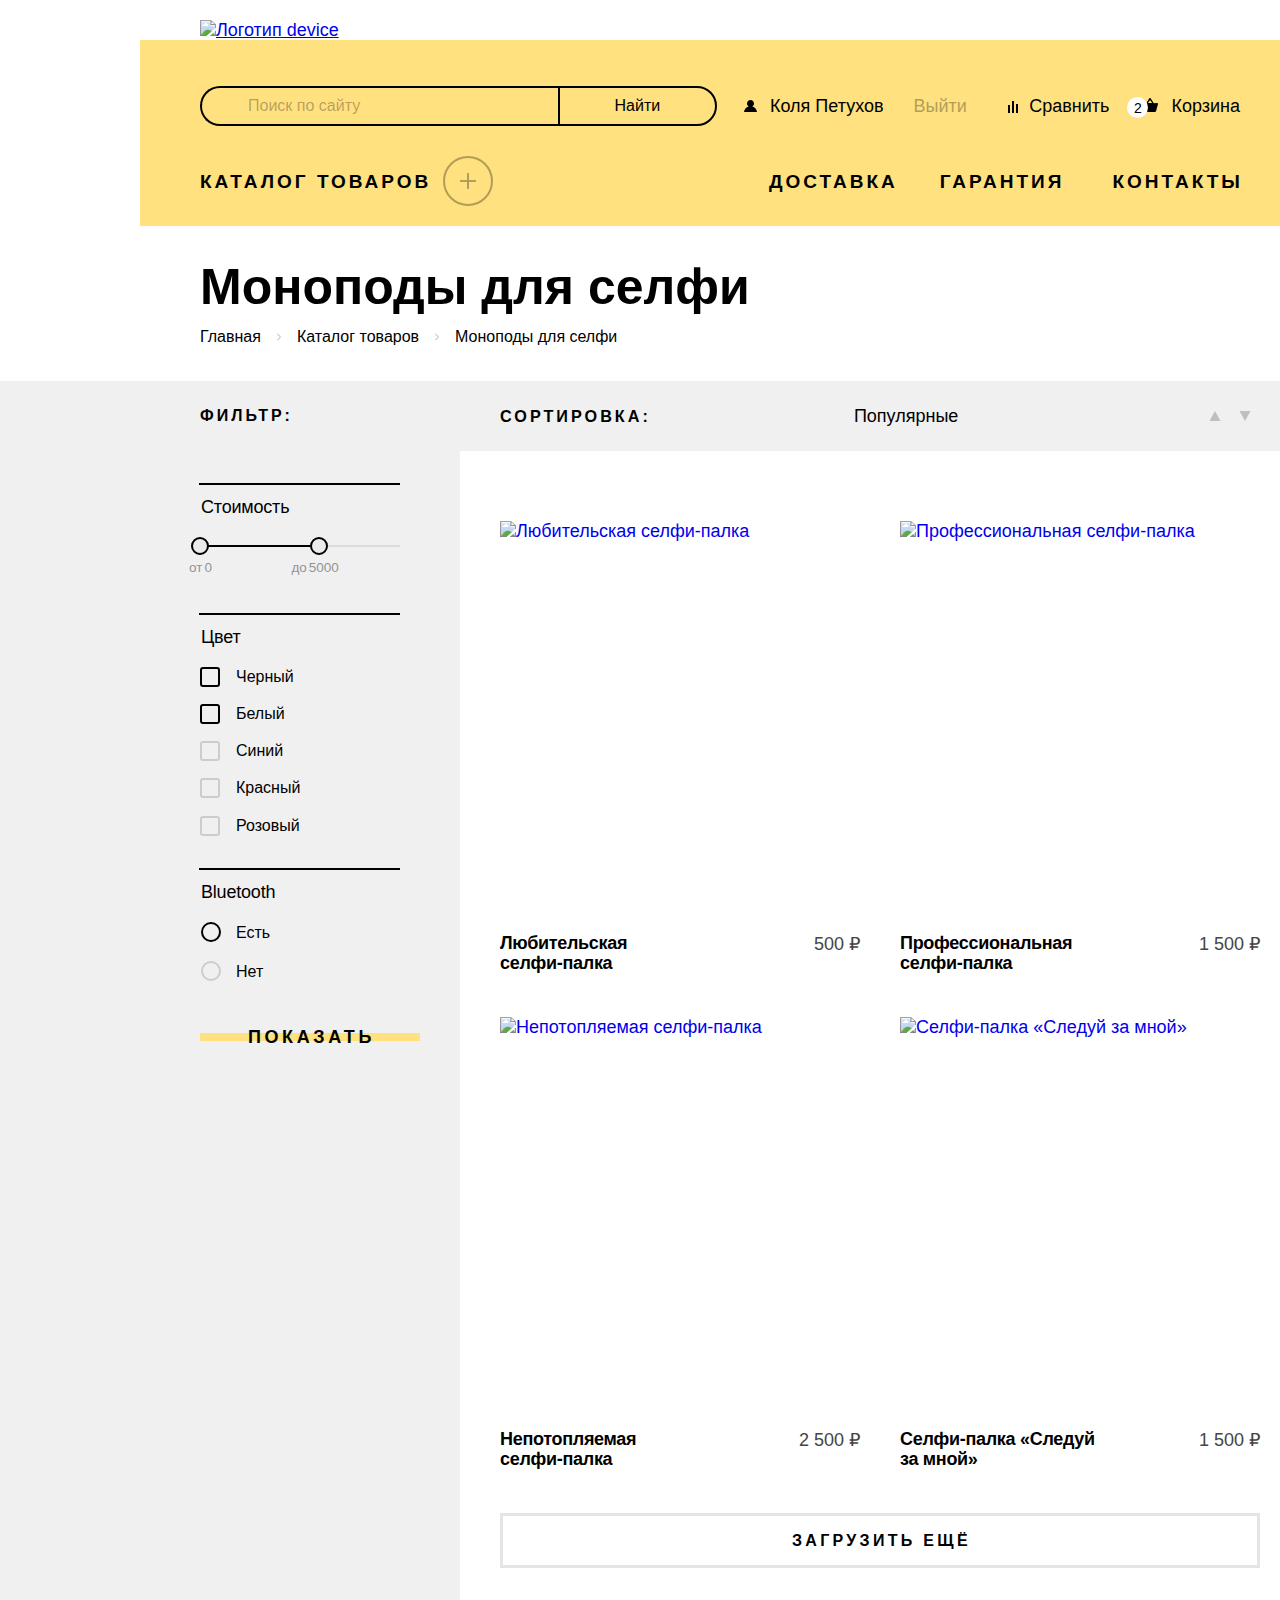
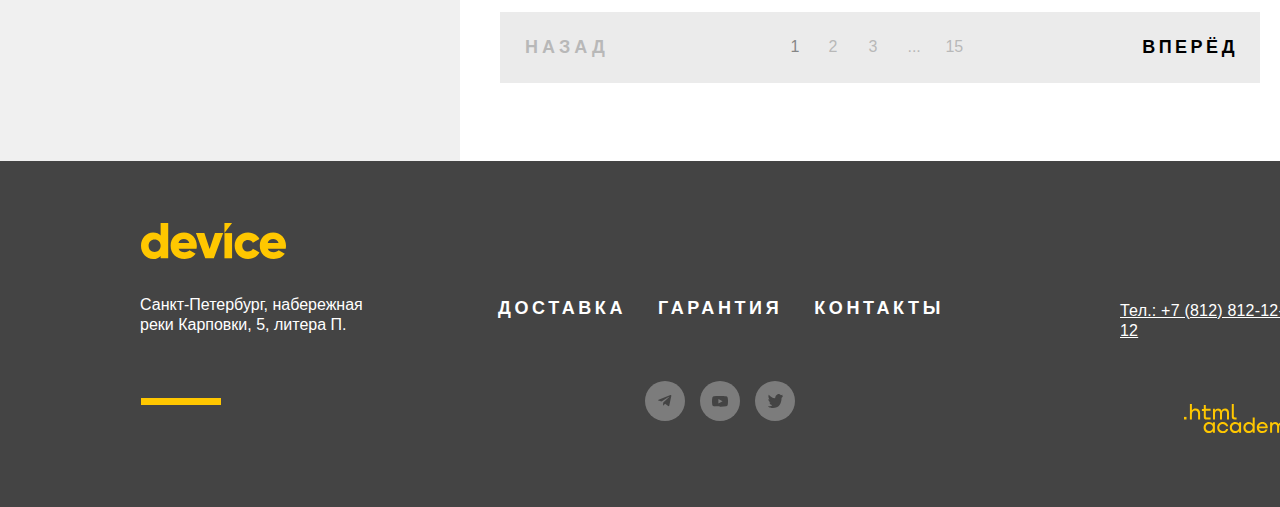
==== commit f1973654: "Выровнил все элементы" ====
--- a/catalog.html
+++ b/catalog.html
@@ -322,14 +322,12 @@
                   />
                 </g>
                 <defs>
-                  <clipPath id="clip0_42087_364">
-                    <rect
-                      width="4"
-                      height="7"
-                      fill="white"
-                      transform="translate(0 0.5)"
-                    />
-                  </clipPath>
+                  <rect
+                    width="4"
+                    height="7"
+                    fill="white"
+                    transform="translate(0 0.5)"
+                  />
                 </defs>
               </svg>
             </li>
@@ -351,14 +349,12 @@
                   />
                 </g>
                 <defs>
-                  <clipPath id="clip0_42087_364">
-                    <rect
-                      width="4"
-                      height="7"
-                      fill="white"
-                      transform="translate(0 0.5)"
-                    />
-                  </clipPath>
+                  <rect
+                    width="4"
+                    height="7"
+                    fill="white"
+                    transform="translate(0 0.5)"
+                  />
                 </defs>
               </svg>
             </li>
--- a/styles/styles.css
+++ b/styles/styles.css
@@ -327,7 +327,7 @@
 }
 
 .popover-open {
-  display: block;
+  display: none;
 }
 
 .popover-arrow {
@@ -616,7 +616,6 @@
   min-height: 180px;
   background-color: #ffe17f;
   z-index: -1;
-  min-height: 220px;
 }
 
 .submenu-list {
@@ -759,6 +758,10 @@
   position: absolute;
   top: 211px;
   width: 100%;
+}
+
+.slider-controls-2 {
+  top: 210px;
 }
 
 .slider-button {
@@ -801,11 +804,20 @@
 /* Описание товаров */
 .description-number {
   display: block;
-  transform: translate(300px, -62px);
+  transform: translate(300px, -67px);
   font-family: "rubik", sans-serif;
   font-size: 180px;
   font-weight: 700;
+  line-height: 30px;
   color: #ffffff;
+}
+
+.description-number-02 {
+  transform: translate(269px, -68px);
+}
+
+.description-number-03 {
+  transform: translate(269px, -67px);
 }
 
 .gallery-description {
@@ -815,7 +827,7 @@
 }
 
 .gallery-description-group {
-  transform: translate(1px, -48px);
+  transform: translate(1px, -58px);
   margin: 0;
 }
 
@@ -834,7 +846,7 @@
 }
 
 .gallery-description-link {
-  margin-top: 2px;
+  margin-top: -8px;
   display: flex;
   flex-direction: column;
   width: 220px;
@@ -908,7 +920,7 @@
 }
 
 .distance-container-3 {
-  gap: 40px;
+  gap: 41px;
 }
 
 .distance-title,
@@ -952,7 +964,7 @@
 }
 
 .indicators-list-2 {
-  bottom: -5px;
+  bottom: 30px;
 }
 
 .indicators-list-3 {
@@ -1107,7 +1119,7 @@
 .advantages-container-3 {
   background-image: url("../images/advantages/advantages-3.svg");
   background-repeat: no-repeat;
-  background-position: 976px 11px;
+  background-position: 976px 10px;
 }
 
 .advantages-list {
@@ -1197,6 +1209,10 @@
   background-color: transparent;
 }
 
+.advantages-button-1 span {
+  padding-left: 4px;
+}
+
 .advantages-button-2 {
   padding: 0;
   padding-left: 3px;
@@ -1257,6 +1273,15 @@
   outline: 2px solid #af4fff;
 }
 
+.advantages-button-current--3 {
+  height: 41px;
+}
+
+.advantages-button-current--3 span {
+  margin-top: 1px;
+  margin-left: 14px;
+}
+
 .advantages-description {
   width: 568px;
   position: relative;
@@ -1749,6 +1774,7 @@
 .footer-device-link {
   display: block;
   margin-top: 62px;
+  margin-left: 1px;
   margin-bottom: 31px;
   width: 145px;
 }
@@ -1781,7 +1807,8 @@
 .footer-address-text::after {
   content: "";
   display: block;
-  margin-top: 64px;
+  margin-top: 63px;
+  margin-left: 1px;
   background-color: #ffc700;
   width: 80px;
   height: 7px;
@@ -1937,7 +1964,7 @@
 }
 
 .footer-htmlacademy-link {
-  margin-left: 63px;
+  margin-left: 64px;
   display: block;
 }
 
